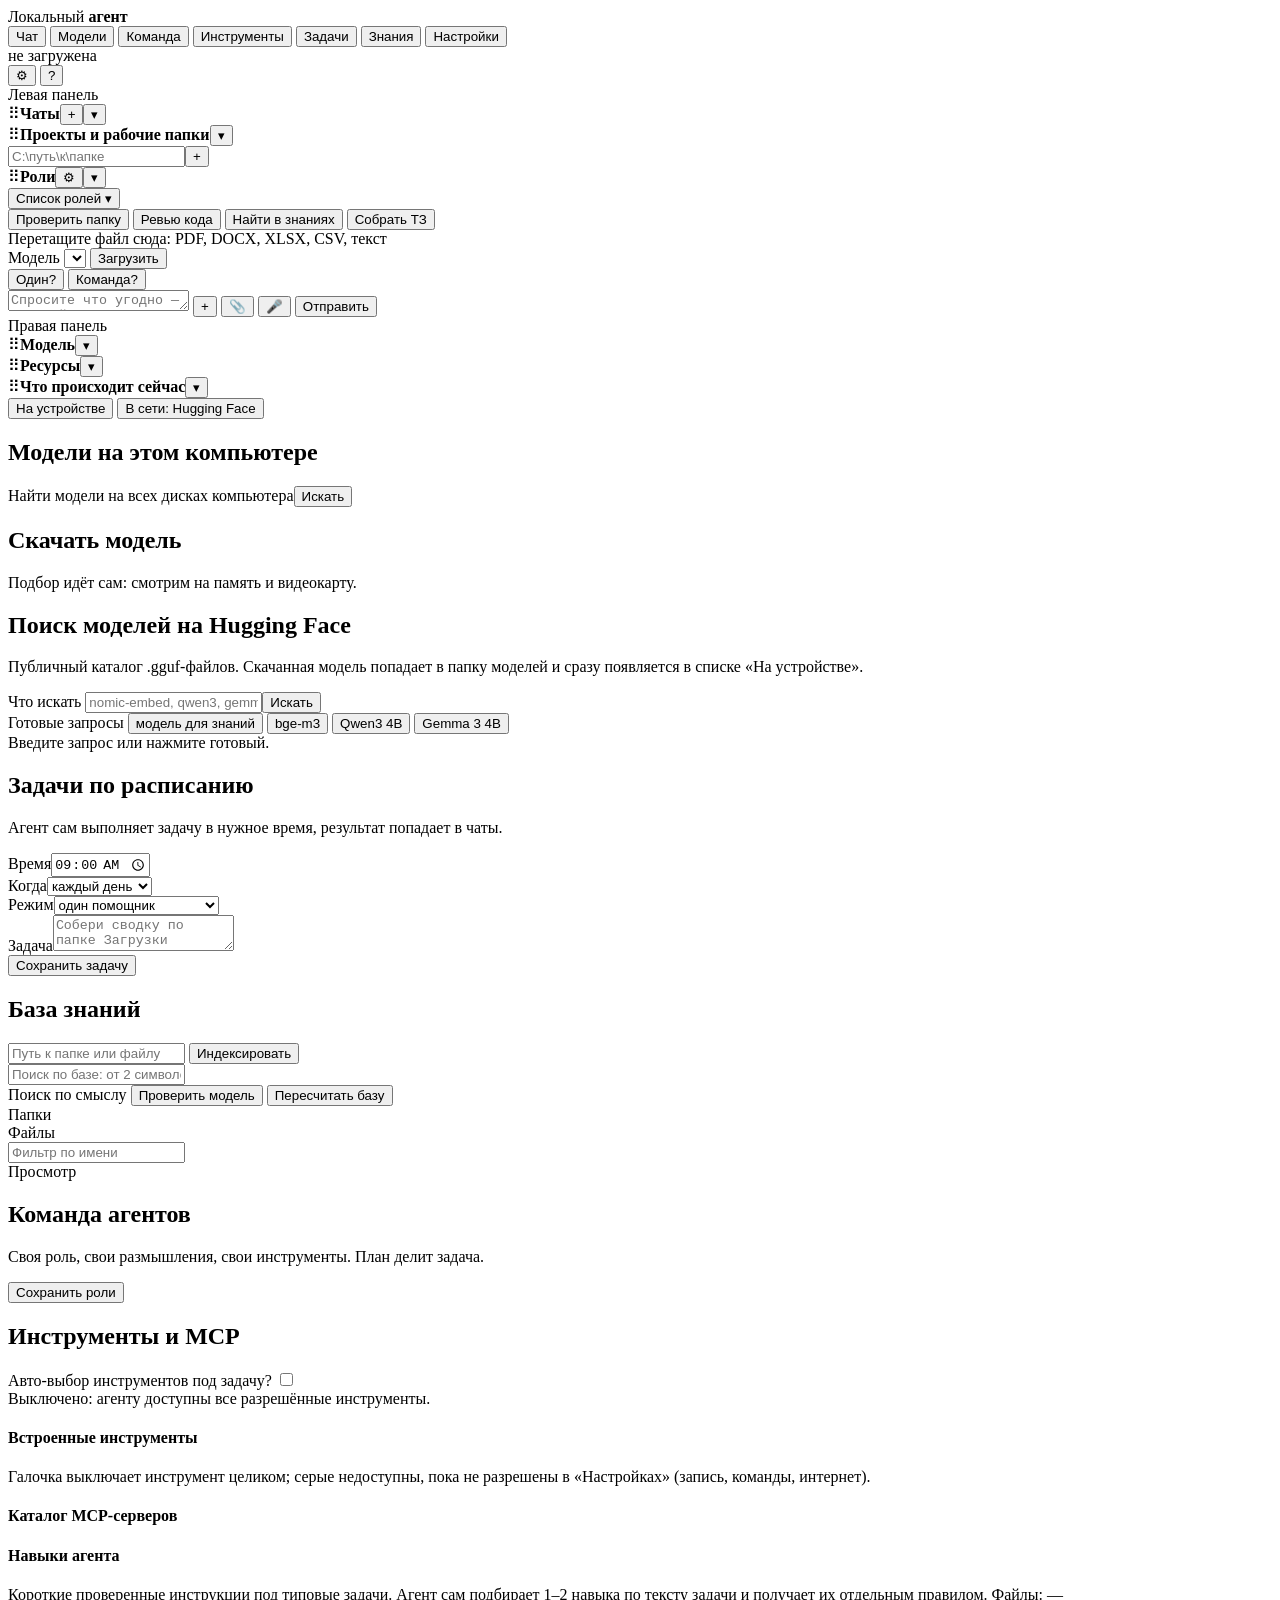
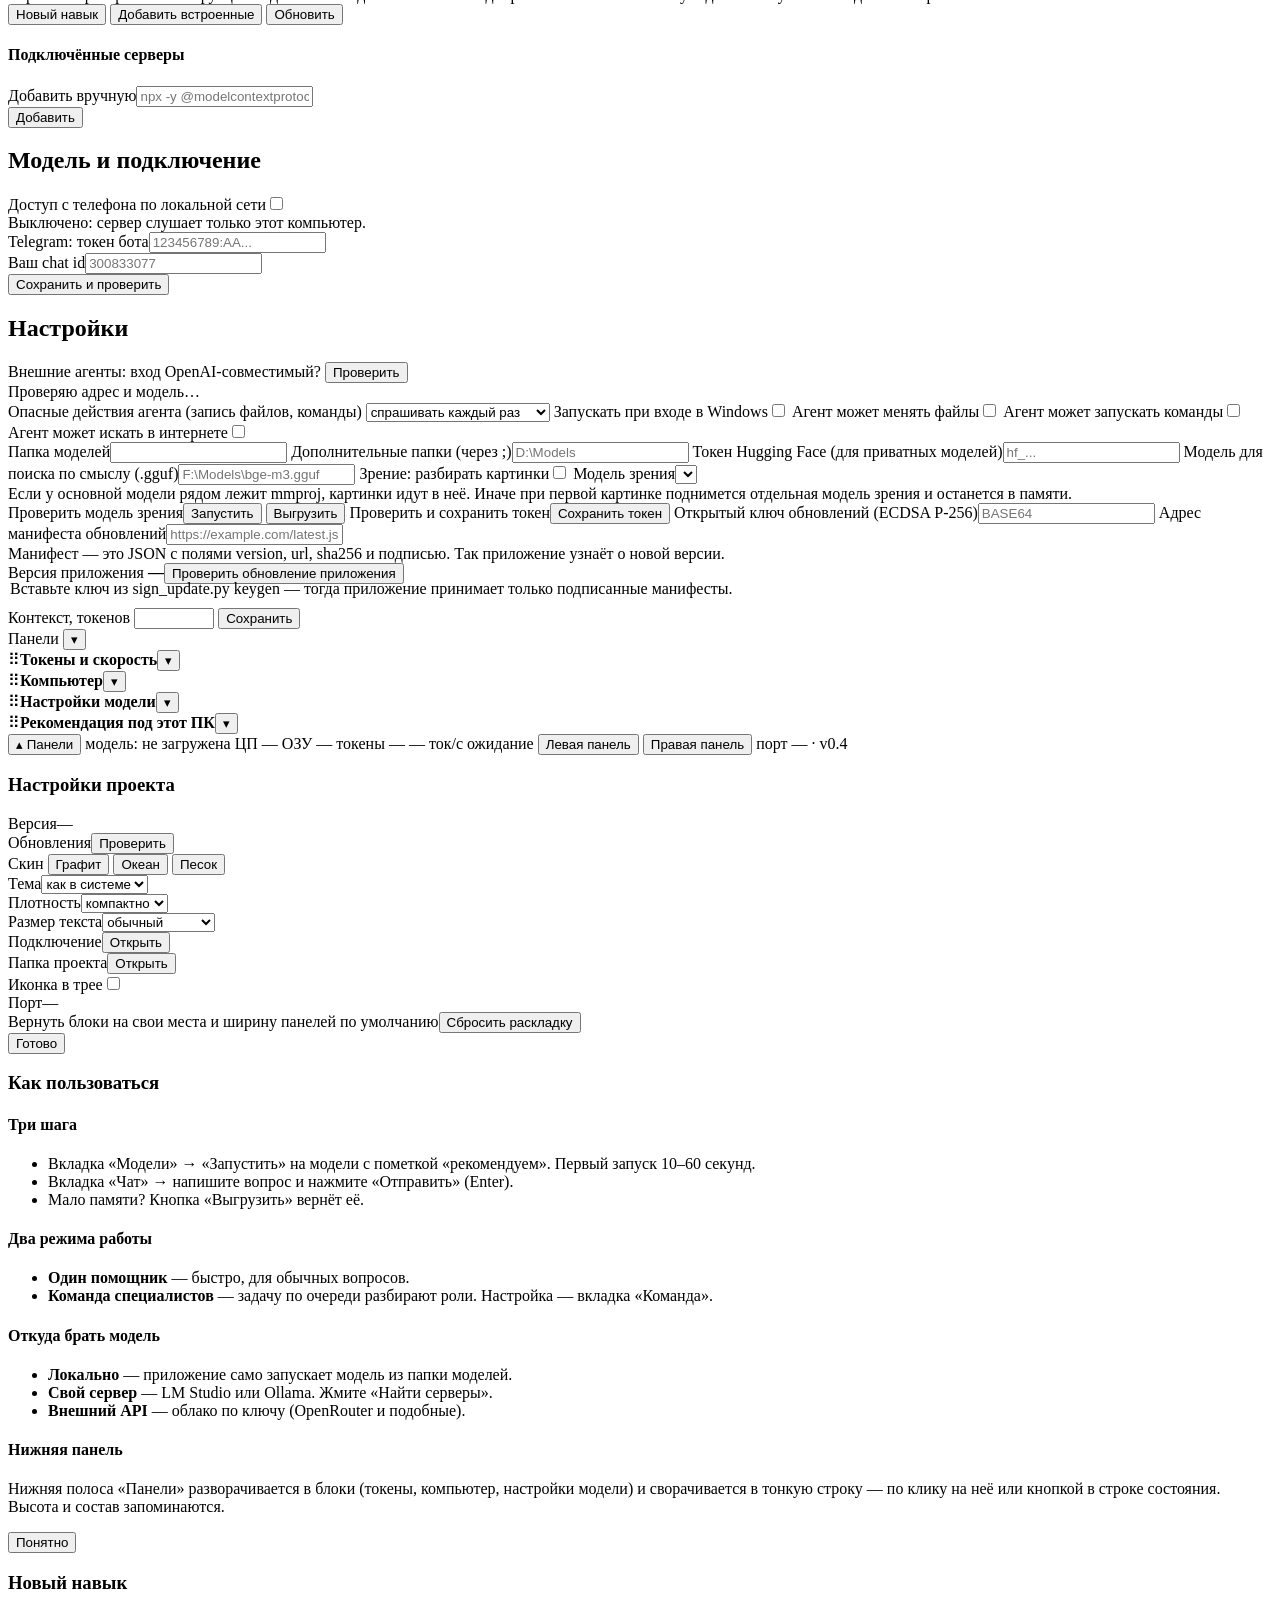
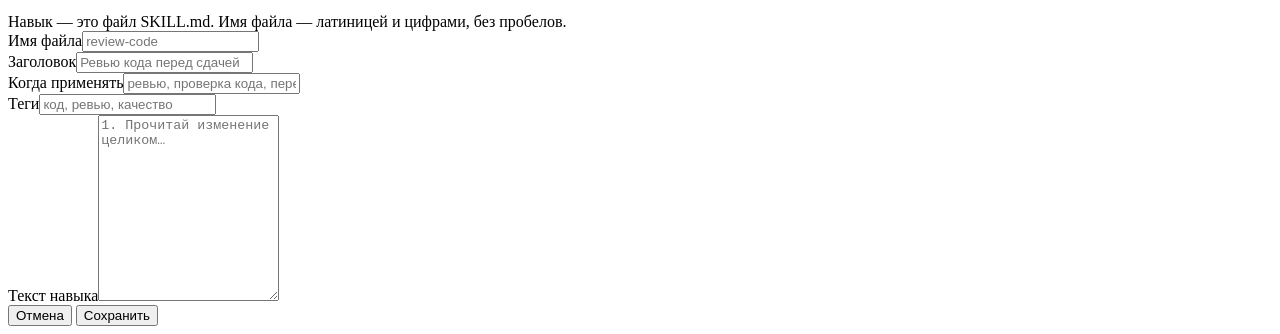
==== app/ui/index.html @ fc9b9fa7 "Субагенты, план за чатом, редактор навыков, внешние агенты, релизная упаковка - app/subagents.py: до" ====
<!DOCTYPE html>
<html lang="ru">
<head>
<meta charset="utf-8">
<meta name="viewport" content="width=device-width, initial-scale=1">
<title>Локальный агент</title>
<link rel="stylesheet" href="/ui/style.css">
 <link rel="manifest" href="/ui/manifest.webmanifest">
 <meta name="theme-color" content="#0f1115">
 <link rel="icon" href="/ui/icon.svg" type="image/svg+xml">
</head>
<body>
<header class="bar">
 <div class="brand">Локальный <b>агент</b></div>
 <nav class="tabs">
 <button class="tab active" data-tab="chat">Чат</button>
 <button class="tab" data-tab="models">Модели</button>
 <button class="tab" data-tab="agents">Команда</button>
 <button class="tab" data-tab="tools">Инструменты</button>
 <button class="tab" data-tab="tasks">Задачи</button>
 <button class="tab" data-tab="kb">Знания</button>
 <button class="tab" data-tab="settings">Настройки</button>
 </nav>
 <div class="status"><span id="dot" class="dot"></span><span id="statusText">не загружена</span></div>
 <button class="ghost" id="gearBtn" title="Настройки проекта">⚙</button>
 <button class="ghost" id="helpBtn" title="Как это работает">?</button>
</header>

<main>
 <section id="view-chat" class="view active">
  <div class="chatLayout" id="chatLayout">
   <aside class="rail railLeft" id="railLeft">
    <div class="railHead">Левая панель</div>
    <div class="railBody" id="railLeftBody" data-zone="left">
     <div class="kblock" data-block="chats">
      <div class="kblockHead" draggable="true"><span class="kGrip" title="Перетащите блок">⠿</span><b>Чаты</b><button class="ghost tiny kBtn" onclick="newChat()">+</button><button class="kCollapse" title="Свернуть блок">▾</button></div>
      <div class="kblockBody"><div id="chatsList"></div></div>
     </div>
     <div class="kblock" data-block="projects">
      <div class="kblockHead" draggable="true"><span class="kGrip" title="Перетащите блок">⠿</span><b>Проекты и рабочие папки</b><button class="kCollapse" title="Свернуть блок">▾</button></div>
      <div class="kblockBody"><div id="projectsList"></div><div class="accAdd"><input id="projPath" type="text" placeholder="C:\путь\к\папке"><button class="ghost tiny" onclick="addProject()">+</button></div></div>
     </div>
     <div class="kblock" data-block="roles">
      <div class="kblockHead" draggable="true"><span class="kGrip" title="Перетащите блок">⠿</span><b>Роли</b><button class="kIconBtn" id="rolesSettings" title="Настройки ролей — откроется вкладка «Команда»">⚙</button><button class="kCollapse" title="Свернуть блок">▾</button></div>
      <div class="kblockBody">
       <div class="sub" id="kRolesHint"></div>
       <button class="ghost tiny rolesToggle" id="rolesToggle" aria-expanded="false" title="Показать список ролей">Список ролей <span class="caret">▾</span></button>
       <div class="rolesMenu" id="rolesMenu" hidden></div>
      </div>
     </div>
    </div>
   </aside>
   <div class="colResizer railResizer" data-resize="left" title="Левая панель"></div>
   <div class="chatCenter">
 <div class="planBox" id="planBox" hidden></div>
 <div id="messages" class="messages"></div>
 <div class="templates" id="templates" title="Готовые формулировки задачи">
 <button class="chip" data-template="audit">Проверить папку</button>
 <button class="chip" data-template="review">Ревью кода</button>
 <button class="chip" data-template="kb">Найти в знаниях</button>
 <button class="chip" data-template="spec">Собрать ТЗ</button>
 </div>
 <div class="attachBar" id="attachBar"></div>
 <div class="dropHint" id="dropHint">Перетащите файл сюда: PDF, DOCX, XLSX, CSV, текст</div>
 <div class="modelRow">
  <span class="modelLabel">Модель</span>
  <select id="modelPick" class="modelPick" title="Выберите модель и загрузите её в память"></select>
  <button id="modelLoadBtn" class="ghost tiny">Загрузить</button>
  <button id="modelUnloadBtn" class="ghost tiny" style="display:none">Выгрузить</button>
  <span class="sub" id="modelHint"></span>
   <div class="modes">
   <button class="mode active" data-mode="agent" title="Один помощник — на вопрос отвечает одна модель">Один<span class="help" data-tip="Обычный режим: на ваш вопрос отвечает одна модель. Быстро и просто — для повседневных задач.">?</span></button>
   <button class="mode" data-mode="team" title="Команда специалистов — задачу разбирают несколько ролей по очереди">Команда<span class="help" data-tip="Сложную задачу по очереди разбирают несколько ролей: аналитик, разработчик, ревьюер и другие. Дольше, но глубже.">?</span></button>
   </div>
 </div>
 <div id="composer" class="composer">
 <textarea id="input" rows="1" placeholder="Спросите что угодно — про файлы, документы, код…"></textarea>
 <button id="newChatBtn" class="ghost" title="Новый чат">+</button>
 <button id="stopBtn" class="ghost" title="Остановить ответ" style="display:none">■</button>
 <button id="attachBtn" class="ghost" title="Перетащите файл сюда: PDF, DOCX, XLSX, CSV, текст">📎</button>
 <input type="file" id="filePick" style="display:none" accept=".pdf,.docx,.xlsx,.csv,.tsv,.txt,.md,.json,.log,.py,.js,.html,.xml,.yml,.yaml">
 <button id="micBtn" class="ghost" title="Голос: Ctrl+Alt+Space">🎤</button>
 <button id="send" class="primary" title="Отправить">Отправить</button>
 </div>
   </div>
   <div class="colResizer railResizer" data-resize="right" title="Правая панель"></div>
   <aside class="rail railRight" id="railRight">
    <div class="railHead">Правая панель</div>
    <div class="railBody" id="railRightBody" data-zone="right">
     <div class="kblock" data-block="model">
      <div class="kblockHead" draggable="true"><span class="kGrip" title="Перетащите блок">⠿</span><b>Модель</b><button class="kCollapse" title="Свернуть блок">▾</button></div>
      <div class="kblockBody"><div id="monModel"></div></div>
     </div>
     <div class="kblock" data-block="resources">
      <div class="kblockHead" draggable="true"><span class="kGrip" title="Перетащите блок">⠿</span><b>Ресурсы</b><button class="kCollapse" title="Свернуть блок">▾</button></div>
      <div class="kblockBody"><div id="monRes"></div></div>
     </div>
     <div class="kblock" data-block="now">
      <div class="kblockHead" draggable="true"><span class="kGrip" title="Перетащите блок">⠿</span><b>Что происходит сейчас</b><button class="kCollapse" title="Свернуть блок">▾</button></div>
      <div class="kblockBody"><div id="monNow"></div></div>
     </div>
    </div>
   </aside>
  </div>
 </section>

 <section id="view-models" class="view">
 <div class="subtabs">
  <button class="subtab active" data-models="local">На устройстве</button>
  <button class="subtab" data-models="online">В сети: Hugging Face</button>
 </div>

 <div id="modelsLocal" class="subview active">
  <h2>Модели на этом компьютере</h2>
  <p class="sub" id="modelsSub"></p>
  <div class="panel">
   <div class="row"><span>Найти модели на всех дисках компьютера</span><button class="ghost" id="discoverBtn">Искать</button></div>
   <div class="progress" id="discProgress" style="display:none"><i></i></div>
   <div class="sub" id="discText"></div>
  </div>
  <div id="localModels" class="cards"></div>
  <h2>Скачать модель</h2>
  <p class="sub">Подбор идёт сам: смотрим на память и видеокарту.</p>
  <div id="catalog" class="cards"></div>
 </div>

 <div id="modelsOnline" class="subview">
  <h2>Поиск моделей на Hugging Face</h2>
  <p class="sub">Публичный каталог .gguf-файлов. Скачанная модель попадает в папку моделей и сразу появляется в списке «На устройстве».</p>
  <div class="panel">
   <div class="row"><span>Что искать</span>
    <span class="hfRow"><input type="text" id="hfQuery" class="wide" placeholder="nomic-embed, qwen3, gemma-3"><button class="ghost" id="hfSearchBtn">Искать</button></span></div>
   <div class="row"><span>Готовые запросы</span><span class="chips">
    <button class="ghost tiny" data-hfq="nomic-embed-text">модель для знаний</button>
    <button class="ghost tiny" data-hfq="bge-m3 GGUF">bge-m3</button>
    <button class="ghost tiny" data-hfq="Qwen3-4B-Instruct-2507 GGUF">Qwen3 4B</button>
    <button class="ghost tiny" data-hfq="gemma-3-4b-it GGUF">Gemma 3 4B</button>
   </span></div>
   <div class="sub" id="hfHint">Введите запрос или нажмите готовый.</div>
  </div>
  <div id="hfResults" class="cards"></div>
  <div id="hfFilesPanel" class="panel" style="display:none">
   <div class="row"><span id="hfFilesTitle">Файлы модели</span><button class="ghost tiny" id="hfFilesClose">Закрыть</button></div>
   <div id="hfFiles"></div>
  </div>
  <div id="hfProgWrap" style="display:none">
   <div class="progress" id="hfProg"><i></i></div>
   <div class="sub" id="hfProgText"></div>
  </div>
 </div>
 </section>

 <section id="view-tasks" class="view">
 <h2>Задачи по расписанию</h2>
 <p class="sub">Агент сам выполняет задачу в нужное время, результат попадает в чаты.</p>
 <div class="panel">
  <div class="row"><span>Время</span><input type="time" id="taskTime" value="09:00"></div>
  <div class="row"><span>Когда</span><select id="taskDays">
   <option value="daily">каждый день</option>
   <option value="weekdays">по будням</option>
   <option value="weekends">по выходным</option>
  </select></div>
  <div class="row"><span>Режим</span><select id="taskMode">
   <option value="agent">один помощник</option>
   <option value="team">команда специалистов</option>
  </select></div>
  <div class="row"><span>Задача</span><textarea id="taskPrompt" rows="2" class="wide" placeholder="Собери сводку по папке Загрузки"></textarea></div>
  <div class="row"><span></span><button class="primary" id="taskSave">Сохранить задачу</button></div>
 </div>
 <div class="panel" id="taskList"></div>
 </section>
 <section id="view-kb" class="view">
 <h2>База знаний</h2>
 <div class="kbAddRow">
  <input type="text" id="kbPath" class="wide" placeholder="Путь к папке или файлу">
  <button class="primary" id="kbAdd">Индексировать</button>
  <span class="sub" id="kbStatus"></span>
 </div>
 <div class="kbBar">
  <input type="text" id="kbQuery" class="wide" placeholder="Поиск по базе: от 2 символов, Enter">
  <span class="sub" id="kbStat"></span>
 </div>
 <div class="panel">
  <div class="row"><span id="embState">Поиск по смыслу</span><span class="row2">
   <button class="ghost tiny" id="embCheck">Проверить модель</button>
   <button class="ghost tiny" id="kbReindex">Пересчитать базу</button></span></div>
  <div class="sub" id="embHint"></div>
 </div>
 <div class="kbGrid">
  <div class="kbCol">
   <div class="kbColHead">Папки</div>
   <div class="kbScroll" id="kbFolders"></div>
  </div>
  <div class="kbCol">
   <div class="kbColHead"><span id="kbListTitle">Файлы</span></div>
   <div class="kbFilterRow"><input type="text" id="kbFilter" placeholder="Фильтр по имени"></div>
   <div class="kbScroll" id="kbList"></div>
  </div>
  <div class="kbCol">
   <div class="kbColHead">Просмотр</div>
   <div class="kbScroll" id="kbPreview"></div>
  </div>
 </div>
 </section>

 <section id="view-agents" class="view">
 <h2>Команда агентов</h2>
    <p class="sub">Своя роль, свои размышления, свои инструменты. План делит задача.</p>
 <div class="panel" id="rolesPanel"></div>
 <div class="row"><span></span><button class="primary" id="saveRoles">Сохранить роли</button></div>
 </section>

 <section id="view-tools" class="view">
 <h2>Инструменты и MCP</h2>
 <div class="panel">
  <div class="row"><span>Авто-выбор инструментов под задачу<span class="help" data-tip="Перед каждым вопросом агент подбирает только нужные инструменты: по словам задачи и по смыслу описаний. В чате появится строка с выбранным набором.">?</span></span>
   <input type="checkbox" id="toolsAuto"></div>
  <div class="sub" id="toolsAutoHint">Выключено: агенту доступны все разрешённые инструменты.</div>
 </div>
 <div class="toolsCols">
 <div class="panel">
  <h4>Встроенные инструменты</h4>
  <div class="sub">Галочка выключает инструмент целиком; серые недоступны, пока не разрешены в «Настройках» (запись, команды, интернет).</div>
  <div id="toolsBuiltin"></div>
 </div>
 <div class="panel">
  <h4>Каталог MCP-серверов</h4>
  <div class="sub" id="mcpEnv"></div>
  <div id="mcpCatalog"></div>
 </div>
 </div>
 <div class="panel">
  <h4>Навыки агента</h4>
  <div class="sub">Короткие проверенные инструкции под типовые задачи. Агент сам подбирает 1–2 навыка по тексту задачи и получает их отдельным правилом. Файлы: <span id="skillsDir">—</span></div>
  <div id="skillsList"></div>
  <div class="row"><span></span><span><button class="primary tiny" id="skillsNew">Новый навык</button> <button class="ghost" id="skillsSeed">Добавить встроенные</button> <button class="ghost" id="skillsRefresh">Обновить</button></span></div>
 </div>
 <div class="panel">
  <h4>Подключённые серверы</h4>
  <div id="mcpServers"></div>
  <div class="row"><span>Добавить вручную</span><input type="text" id="mcpCmd" class="wide" placeholder="npx -y @modelcontextprotocol/server-memory"></div>
  <div class="row"><span></span><span><button class="ghost" id="mcpAddManual">Добавить</button></span></div>
 </div>
 </section>

 <section id="view-settings" class="view">
 <h2>Модель и подключение</h2>
 <div class="panel" id="providerPanel"></div>
 <div class="panel">
  <div class="row"><span>Доступ с телефона по локальной сети</span><input type="checkbox" id="lanAccess"></div>
  <div class="sub" id="lanHint">Выключено: сервер слушает только этот компьютер.</div>
  <div class="sub" id="lanLinks"></div>
 </div>
 <div class="panel">
  <div class="row"><span>Telegram: токен бота</span><input type="password" id="tgToken" class="wide" placeholder="123456789:AA..."></div>
  <div class="row"><span>Ваш chat id</span><input type="text" id="tgChat" placeholder="300833077"></div>
  <div class="row"><span class="sub" id="tgState"></span><button class="ghost" id="tgSave">Сохранить и проверить</button></div>
 </div>
 <h2>Настройки</h2>
 <div class="panel" id="voicePanel"></div>
 <div class="panel" id="enginePanel"></div>
 <div class="panel" id="agentsInfoPanel">
  <div class="row"><span>Внешние агенты: вход OpenAI-совместимый<span class="help" data-tip="Локальная модель отдаёт тот же API, что OpenAI. Любой редактор кода или агент может подключиться к этому адресу и работать на вашей машине, без облака.">?</span></span><span><span class="sub" id="agentsInfoState"></span> <button class="ghost tiny" id="agentsInfoCheck">Проверить</button></span></div>
  <div id="agentsInfoBody"><div class="sub">Проверяю адрес и модель…</div></div>
 </div>
 <div class="panel">
 <label class="row"><span>Опасные действия агента (запись файлов, команды)</span>
 <select id="approvalMode">
 <option value="ask">спрашивать каждый раз</option>
 <option value="auto">разрешать автоматически</option>
 </select>
 </label>
      <label class="row"><span>Запускать при входе в Windows</span><input type="checkbox" id="autostart"></label>
 <label class="row"><span>Агент может менять файлы</span><input type="checkbox" id="allowWrite"></label>
 <label class="row"><span>Агент может запускать команды</span><input type="checkbox" id="allowShell"></label>
 <label class="row"><span>Агент может искать в интернете</span><input type="checkbox" id="allowWeb"></label>
 </div>
 <div class="panel">
 <label class="row"><span>Папка моделей</span><input type="text" id="modelsDir" class="wide"></label>
 <label class="row"><span>Дополнительные папки (через ;)</span><input type="text" id="extraDirs" class="wide" placeholder="D:\Models"></label>
 <label class="row"><span>Токен Hugging Face (для приватных моделей)</span><input type="text" id="hfToken" class="wide" placeholder="hf_..."></label>
 <label class="row"><span>Модель для поиска по смыслу (.gguf)</span><input type="text" id="embedModel" class="wide" placeholder="F:\Models\bge-m3.gguf"></label>
 <label class="row"><span>Зрение: разбирать картинки</span><input type="checkbox" id="visionEnabled"></label>
 <label class="row"><span>Модель зрения</span><select id="visionModel" class="wide"></select></label>
 <div class="sub" id="visionState"></div>
 <div class="sub">Если у основной модели рядом лежит mmproj, картинки идут в неё. Иначе при первой картинке поднимется отдельная модель зрения и останется в памяти.</div>
 <label class="row"><span>Проверить модель зрения</span><span><button class="ghost" id="visionCheck">Запустить</button> <button class="ghost" id="visionStop">Выгрузить</button></span></label>
 <label class="row"><span>Проверить и сохранить токен</span><button class="ghost" id="hfTokenSave">Сохранить токен</button></label>
 <label class="row"><span>Открытый ключ обновлений (ECDSA P-256)</span><input type="text" id="updatePubkey" class="wide" placeholder="BASE64"></label>
 <label class="row"><span>Адрес манифеста обновлений</span><input type="text" id="updateUrl" class="wide" placeholder="https://example.com/latest.json"></label>
 <div class="sub">Манифест — это JSON с полями version, url, sha256 и подписью. Так приложение узнаёт о новой версии.</div>
 <div class="row"><span>Версия приложения <b id="appVersion">—</b></span><span><button class="ghost" id="updateCheck">Проверить обновление приложения</button> <button class="primary tiny" id="updateApply" style="display:none">Обновить</button></span></div>
 <div class="sub" id="updateState"></div>
 <div class="sub" style="margin:-4px 0 10px 2px">Вставьте ключ из sign_update.py keygen — тогда приложение принимает только подписанные манифесты.</div>
 <label class="row"><span>Контекст, токенов</span>
 <input type="number" id="context" min="512" max="262144" step="512" class="wide" list="ctxPresets">
 <datalist id="ctxPresets">
 <option value="4096"></option>
 <option value="8192"></option>
 <option value="16384"></option>
 <option value="32768"></option>
 <option value="65536"></option>
 <option value="131072"></option>
 </datalist>
 </label>
 <button id="saveSettings" class="primary">Сохранить</button>
 </div>
 </section>
</main>

<div class="drawer open" id="drawer">
 <div class="drawerResize" id="drawerResize" title="Потяните, чтобы изменить высоту"></div>
 <div class="drawerHead" id="drawerHead" title="Свернуть или развернуть панели">
  <span class="drawerName">Панели</span>
  <span class="sub" id="drawerSummary"></span>
  <button class="drawerToggle" id="drawerToggle" title="Свернуть или развернуть панели">▾</button>
 </div>
 <div class="drawerGrid" id="drawerGrid">
  <div class="drawerCol" data-zone="drawer1">
     <div class="kblock" data-block="tokens">
      <div class="kblockHead" draggable="true"><span class="kGrip" title="Перетащите блок">⠿</span><b>Токены и скорость</b><button class="kCollapse" title="Свернуть блок">▾</button></div>
      <div class="kblockBody"><div id="monTokens"></div></div>
     </div>
  </div>
  <div class="colResizer"></div>
  <div class="drawerCol" data-zone="drawer2">
     <div class="kblock" data-block="computer">
      <div class="kblockHead" draggable="true"><span class="kGrip" title="Перетащите блок">⠿</span><b>Компьютер</b><button class="kCollapse" title="Свернуть блок">▾</button></div>
      <div class="kblockBody"><div id="hwCard"></div></div>
     </div>
  </div>
  <div class="colResizer"></div>
  <div class="drawerCol" data-zone="drawer3">
     <div class="kblock" data-block="tuning">
      <div class="kblockHead" draggable="true"><span class="kGrip" title="Перетащите блок">⠿</span><b>Настройки модели</b><button class="kCollapse" title="Свернуть блок">▾</button></div>
      <div class="kblockBody"><div id="modelTuning"></div></div>
     </div>
     <div class="kblock" data-block="advice">
      <div class="kblockHead" draggable="true"><span class="kGrip" title="Перетащите блок">⠿</span><b>Рекомендация под этот ПК</b><button class="kCollapse" title="Свернуть блок">▾</button></div>
      <div class="kblockBody"><div id="modelAdvice"></div></div>
     </div>
  </div>
 </div>
</div>

<footer class="statusbar">
 <button class="sbBtn" onclick="toggleDrawer()"><span id="sbChevron">▴</span> Панели</button>
 <span class="sbItem" id="sbModel">модель: не загружена</span>
 <span class="sbItem" id="sbCpu">ЦП —</span>
 <span class="sbItem" id="sbRam">ОЗУ —</span>
 <span class="sbItem" id="sbTok">токены —</span>
 <span class="sbItem" id="sbSpeed">— ток/с</span>
 <span class="sbItem" id="sbNow">ожидание</span>
 <button class="sbBtn sbRailBtn" id="sbLeftRail" onclick="toggleRail('left')">Левая панель</button>
 <button class="sbBtn sbRailBtn" id="sbRightRail" onclick="toggleRail('right')">Правая панель</button>
 <span class="sbNow" id="sbVision"></span>
 <span class="sbRight"><span id="sbPort">порт —</span> · <span id="sbVersion">v0.4</span></span>
</footer>

<div class="modalBack" id="gearModal">
 <div class="modal">
  <h3>Настройки проекта</h3>
  <div class="panel">
   <div class="row"><span>Версия</span><span class="sub" id="gearVersion">—</span></div>
   <div class="row"><span>Обновления</span><span><button class="ghost" id="gearCheck">Проверить</button></span></div>
   <div class="sub" id="gearUpdateText"></div>
  </div>
  <div class="panel">
   <div class="row"><span>Скин</span><span class="skinRow" id="skinRow">
  <button class="skinCard" data-skin="graphite" title="Нейтральный графит: спокойный, для работы днём и вечером" style="--swatch-a:#5b8cff;--swatch-b:#171a21"><i></i>Графит</button>
  <button class="skinCard" data-skin="ocean" title="Холодный синий: меньше устают глаза вечером" style="--swatch-a:#35b6d6;--swatch-b:#10202a"><i></i>Океан</button>
  <button class="skinCard" data-skin="sand" title="Тёплый песок: мягкий фон, удобно читать" style="--swatch-a:#e0a24a;--swatch-b:#211a15"><i></i>Песок</button>
 </span></div>
 <div class="row"><span>Тема</span><select id="gearTheme"><option value="auto">как в системе</option><option value="dark">тёмная</option><option value="light">светлая</option></select></div>
 <div class="row"><span>Плотность</span><select id="gearDensity"><option value="compact">компактно</option><option value="normal">обычно</option><option value="roomy">просторно</option></select></div>
   <div class="row"><span>Размер текста</span><select id="gearFont"><option value="15">обычный</option><option value="17">крупный</option><option value="19">очень крупный</option></select></div>
  </div>
  <div class="panel">
   <div class="row"><span>Подключение</span><button class="ghost" id="gearProviders">Открыть</button></div>
   <div class="row"><span>Папка проекта</span><button class="ghost" id="gearData">Открыть</button></div>
   <div class="row"><span>Иконка в трее</span><input type="checkbox" id="gearTray"></div>
   <div class="row"><span>Порт</span><span class="sub" id="gearPort">—</span></div>
  </div>
  <div class="row"><span>Вернуть блоки на свои места и ширину панелей по умолчанию</span><button class="ghost" id="layoutReset">Сбросить раскладку</button></div>
 <div class="row"><span></span><button class="primary" id="gearClose">Готово</button></div>
 </div>
</div>
<div class="modalBack" id="helpModal">
 <div class="modal">
 <h3>Как пользоваться</h3>
 <h4>Три шага</h4>
 <ul>
 <li>Вкладка «Модели» → «Запустить» на модели с пометкой «рекомендуем». Первый запуск 10–60 секунд.</li>
 <li>Вкладка «Чат» → напишите вопрос и нажмите «Отправить» (Enter).</li>
      <li>Мало памяти? Кнопка «Выгрузить» вернёт её.</li>
 </ul>
 <h4>Два режима работы</h4>
 <ul>
 <li><b>Один помощник</b> — быстро, для обычных вопросов.</li>
 <li><b>Команда специалистов</b> — задачу по очереди разбирают роли. Настройка — вкладка «Команда».</li>
 </ul>
 <h4>Откуда брать модель</h4>
 <ul>
 <li><b>Локально</b> — приложение само запускает модель из папки моделей.</li>
      <li><b>Свой сервер</b> — LM Studio или Ollama. Жмите «Найти серверы».</li>
 <li><b>Внешний API</b> — облако по ключу (OpenRouter и подобные).</li>
 </ul>
 <h4>Нижняя панель</h4>
    <p>Нижняя полоса «Панели» разворачивается в блоки (токены, компьютер, настройки модели) и сворачивается в тонкую строку — по клику на неё или кнопкой в строке состояния. Высота и состав запоминаются.</p>
 <div class="row"><span></span><button class="primary" id="helpClose">Понятно</button></div>
 </div>
</div>
<div class="modalBack" id="approveModal">
 <div class="modal" id="approveBody"></div>
</div>
<div class="modalBack" id="skillModal">
 <div class="modal modalWide">
  <h3 id="skillModalTitle">Новый навык</h3>
  <div class="sub">Навык — это файл SKILL.md. Имя файла — латиницей и цифрами, без пробелов.</div>
  <div class="skillField"><span>Имя файла</span><input type="text" id="skillName" placeholder="review-code" autocomplete="off" spellcheck="false"></div>
  <div class="skillField"><span>Заголовок</span><input type="text" id="skillTitle" placeholder="Ревью кода перед сдачей"></div>
  <div class="skillField"><span>Когда применять</span><input type="text" id="skillWhen" placeholder="ревью, проверка кода, перед коммитом"></div>
  <div class="skillField"><span>Теги</span><input type="text" id="skillTags" placeholder="код, ревью, качество"></div>
  <div class="skillField"><span>Текст навыка</span><textarea id="skillBody" rows="12" placeholder="1. Прочитай изменение целиком…"></textarea></div>
  <div class="row"><span class="sub" id="skillHint"></span><span><button class="ghost" id="skillCancel">Отмена</button> <button class="primary" id="skillSave">Сохранить</button></span></div>
 </div>
</div>
<div id="toast" class="toast"></div>
<script src="/ui/panels.js"></script>
<script src="/ui/app.js"></script>
<div class="tipLayer" id="tipLayer" hidden></div>
</body>
</html>
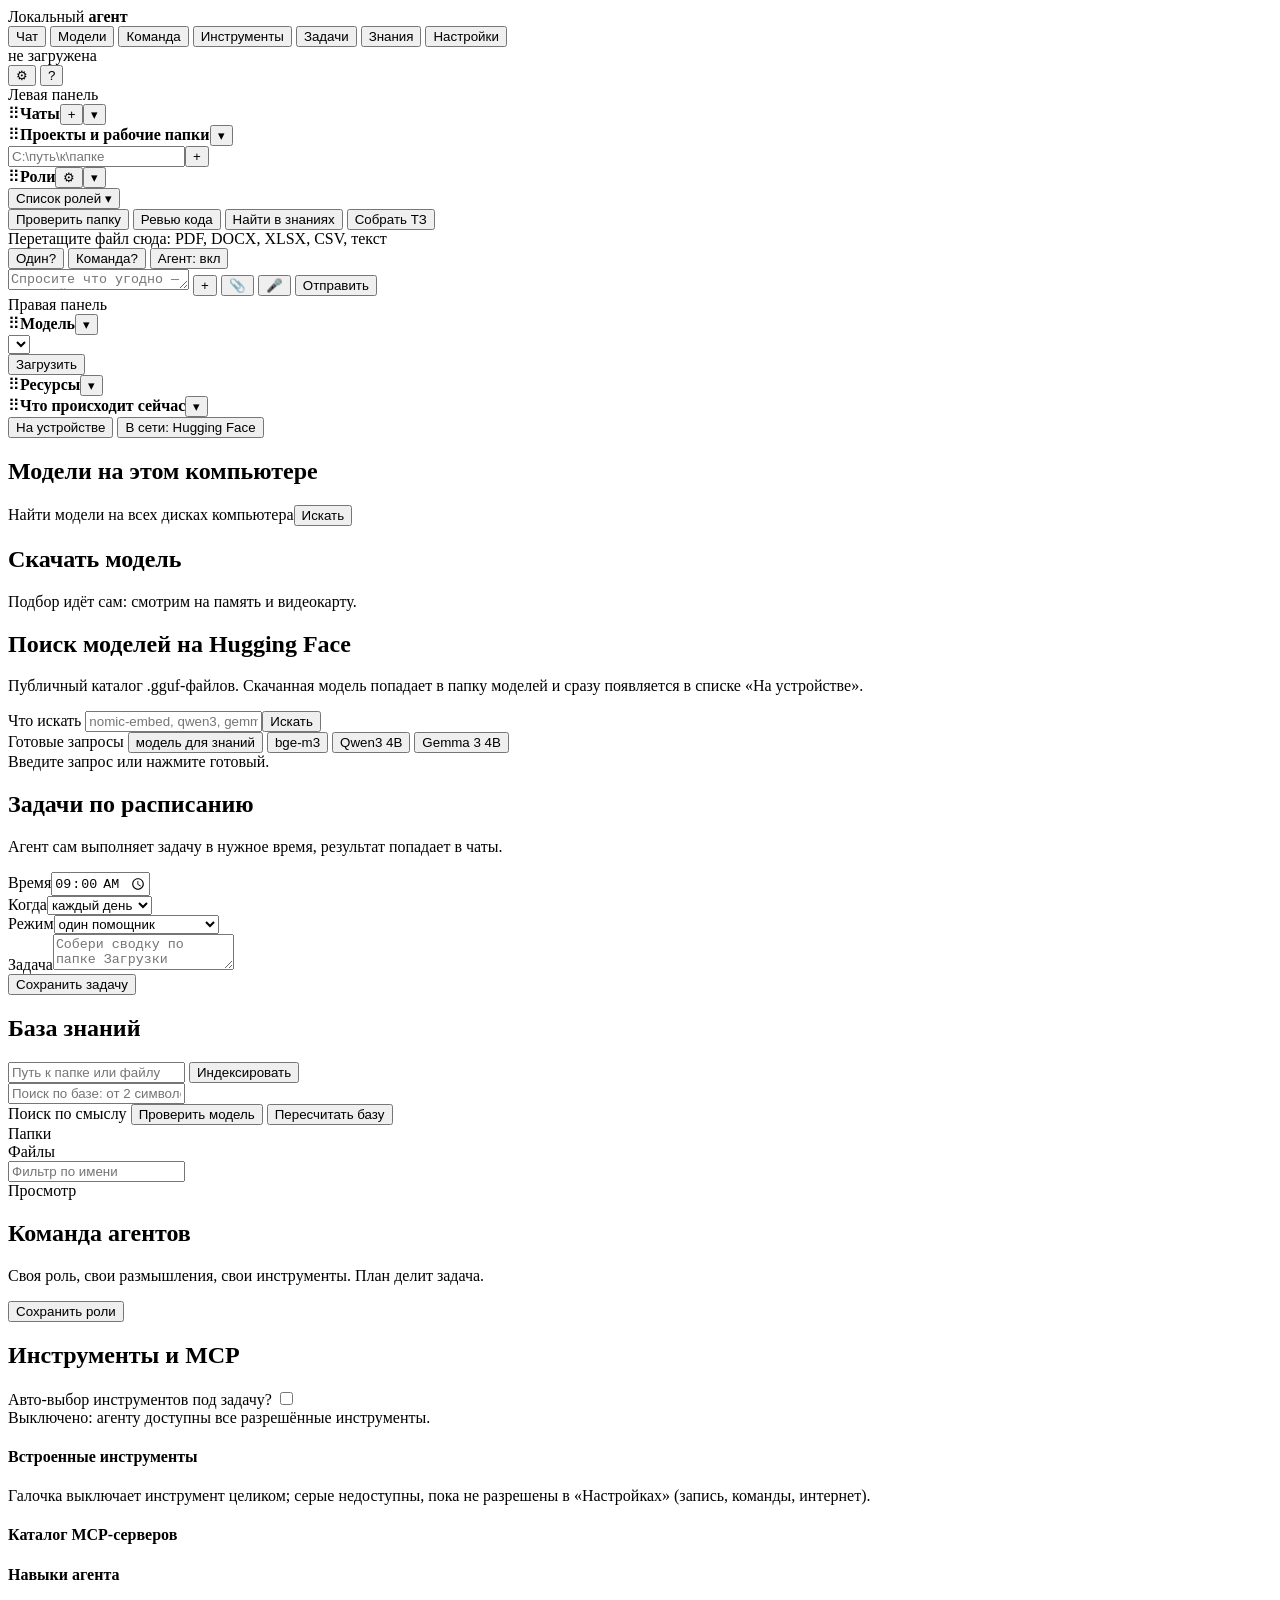
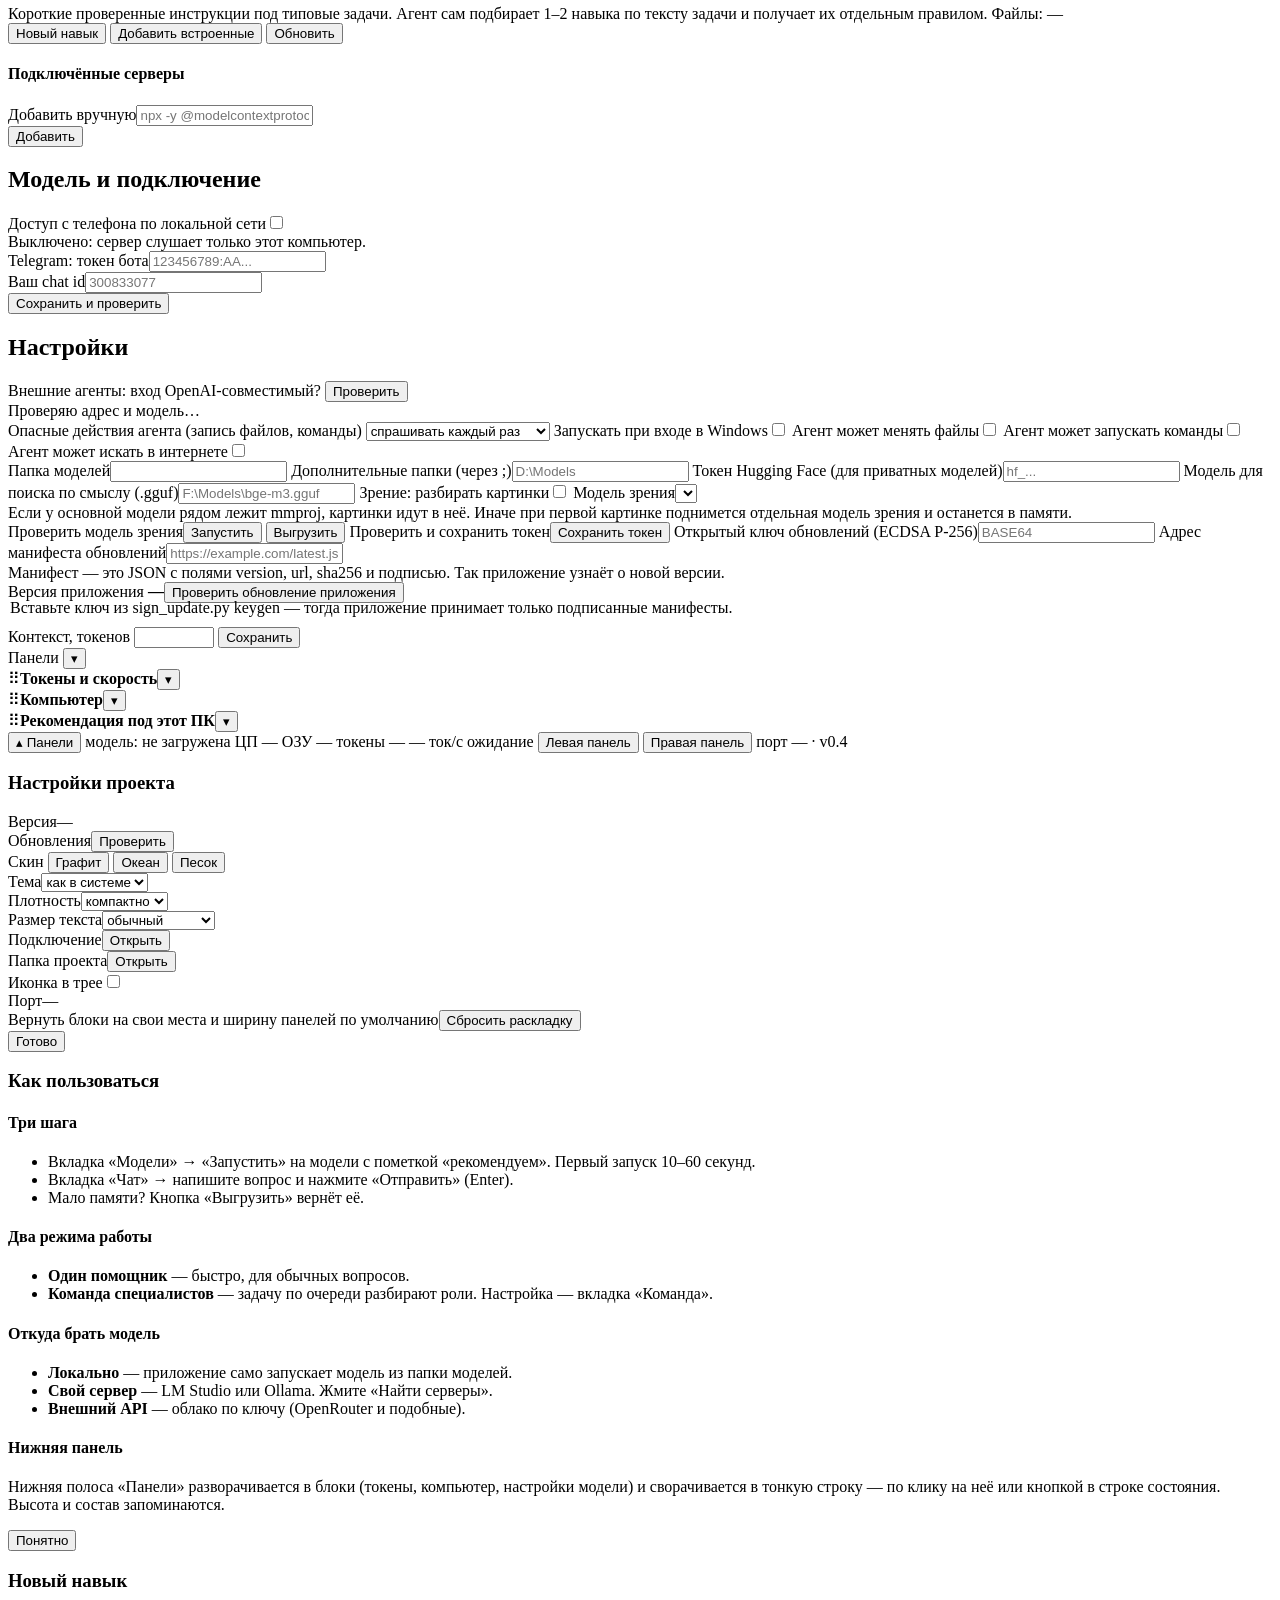
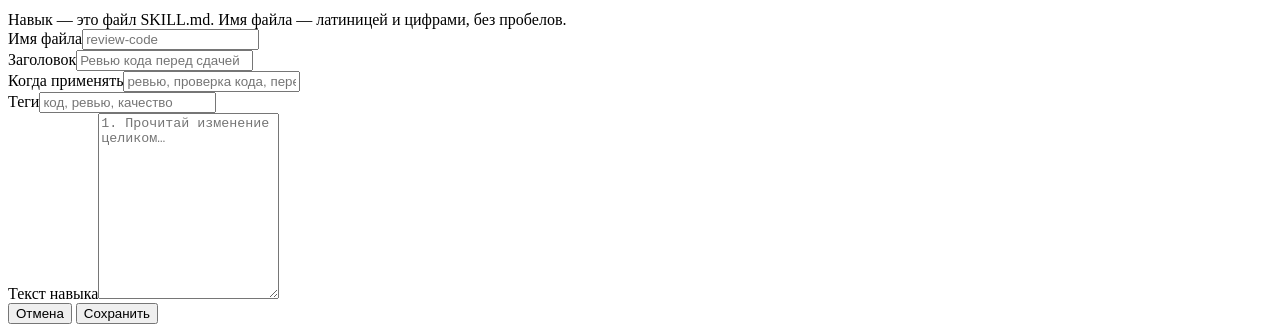
==== commit c67d49b7: "Режим агента, всё про модель в правой панели, исправлен пустой ответ обычного чата" ====
--- a/app/ui/index.html
+++ b/app/ui/index.html
@@ -62,16 +62,10 @@
  </div>
  <div class="attachBar" id="attachBar"></div>
  <div class="dropHint" id="dropHint">Перетащите файл сюда: PDF, DOCX, XLSX, CSV, текст</div>
- <div class="modelRow">
-  <span class="modelLabel">Модель</span>
-  <select id="modelPick" class="modelPick" title="Выберите модель и загрузите её в память"></select>
-  <button id="modelLoadBtn" class="ghost tiny">Загрузить</button>
-  <button id="modelUnloadBtn" class="ghost tiny" style="display:none">Выгрузить</button>
-  <span class="sub" id="modelHint"></span>
-   <div class="modes">
-   <button class="mode active" data-mode="agent" title="Один помощник — на вопрос отвечает одна модель">Один<span class="help" data-tip="Обычный режим: на ваш вопрос отвечает одна модель. Быстро и просто — для повседневных задач.">?</span></button>
-   <button class="mode" data-mode="team" title="Команда специалистов — задачу разбирают несколько ролей по очереди">Команда<span class="help" data-tip="Сложную задачу по очереди разбирают несколько ролей: аналитик, разработчик, ревьюер и другие. Дольше, но глубже.">?</span></button>
-   </div>
+ <div class="modes">
+  <button class="mode active" data-mode="agent" title="Один помощник — на вопрос отвечает одна модель">Один<span class="help" data-tip="Обычный режим: на ваш вопрос отвечает одна модель. Быстро и просто — для повседневных задач.">?</span></button>
+  <button class="mode" data-mode="team" title="Команда специалистов — задачу разбирают несколько ролей по очереди">Команда<span class="help" data-tip="Сложную задачу по очереди разбирают несколько ролей: аналитик, разработчик, ревьюер и другие. Дольше, но глубже.">?</span></button>
+  <button class="chip agentMode" id="agentModeBtn" title="Режим агента: модель может читать файлы, искать по проекту, запускать проверки и вести план">Агент: вкл</button>
  </div>
  <div id="composer" class="composer">
  <textarea id="input" rows="1" placeholder="Спросите что угодно — про файлы, документы, код…"></textarea>
@@ -89,7 +83,21 @@
     <div class="railBody" id="railRightBody" data-zone="right">
      <div class="kblock" data-block="model">
       <div class="kblockHead" draggable="true"><span class="kGrip" title="Перетащите блок">⠿</span><b>Модель</b><button class="kCollapse" title="Свернуть блок">▾</button></div>
-      <div class="kblockBody"><div id="monModel"></div></div>
+      <div class="kblockBody">
+       <select id="modelPick" class="modelPick" title="Выберите модель и загрузите её в память"></select>
+       <div class="modelBtns">
+        <button id="modelLoadBtn" class="primary tiny">Загрузить</button>
+        <button id="modelUnloadBtn" class="ghost tiny" style="display:none">Выгрузить</button>
+        <span class="sub" id="modelHint"></span>
+       </div>
+       <div id="monModel"></div>
+       <div class="modelAddr" id="modelAddr" hidden>
+        <span class="sub">Адрес для других приложений</span>
+        <code id="modelAddrText"></code>
+        <button class="ghost tiny" id="modelAddrCopy" title="Скопировать адрес OpenAI-совместимого API">Копировать</button>
+       </div>
+       <div id="modelTuning"></div>
+      </div>
      </div>
      <div class="kblock" data-block="resources">
       <div class="kblockHead" draggable="true"><span class="kGrip" title="Перетащите блок">⠿</span><b>Ресурсы</b><button class="kCollapse" title="Свернуть блок">▾</button></div>
@@ -331,10 +339,6 @@
   </div>
   <div class="colResizer"></div>
   <div class="drawerCol" data-zone="drawer3">
-     <div class="kblock" data-block="tuning">
-      <div class="kblockHead" draggable="true"><span class="kGrip" title="Перетащите блок">⠿</span><b>Настройки модели</b><button class="kCollapse" title="Свернуть блок">▾</button></div>
-      <div class="kblockBody"><div id="modelTuning"></div></div>
-     </div>
      <div class="kblock" data-block="advice">
       <div class="kblockHead" draggable="true"><span class="kGrip" title="Перетащите блок">⠿</span><b>Рекомендация под этот ПК</b><button class="kCollapse" title="Свернуть блок">▾</button></div>
       <div class="kblockBody"><div id="modelAdvice"></div></div>
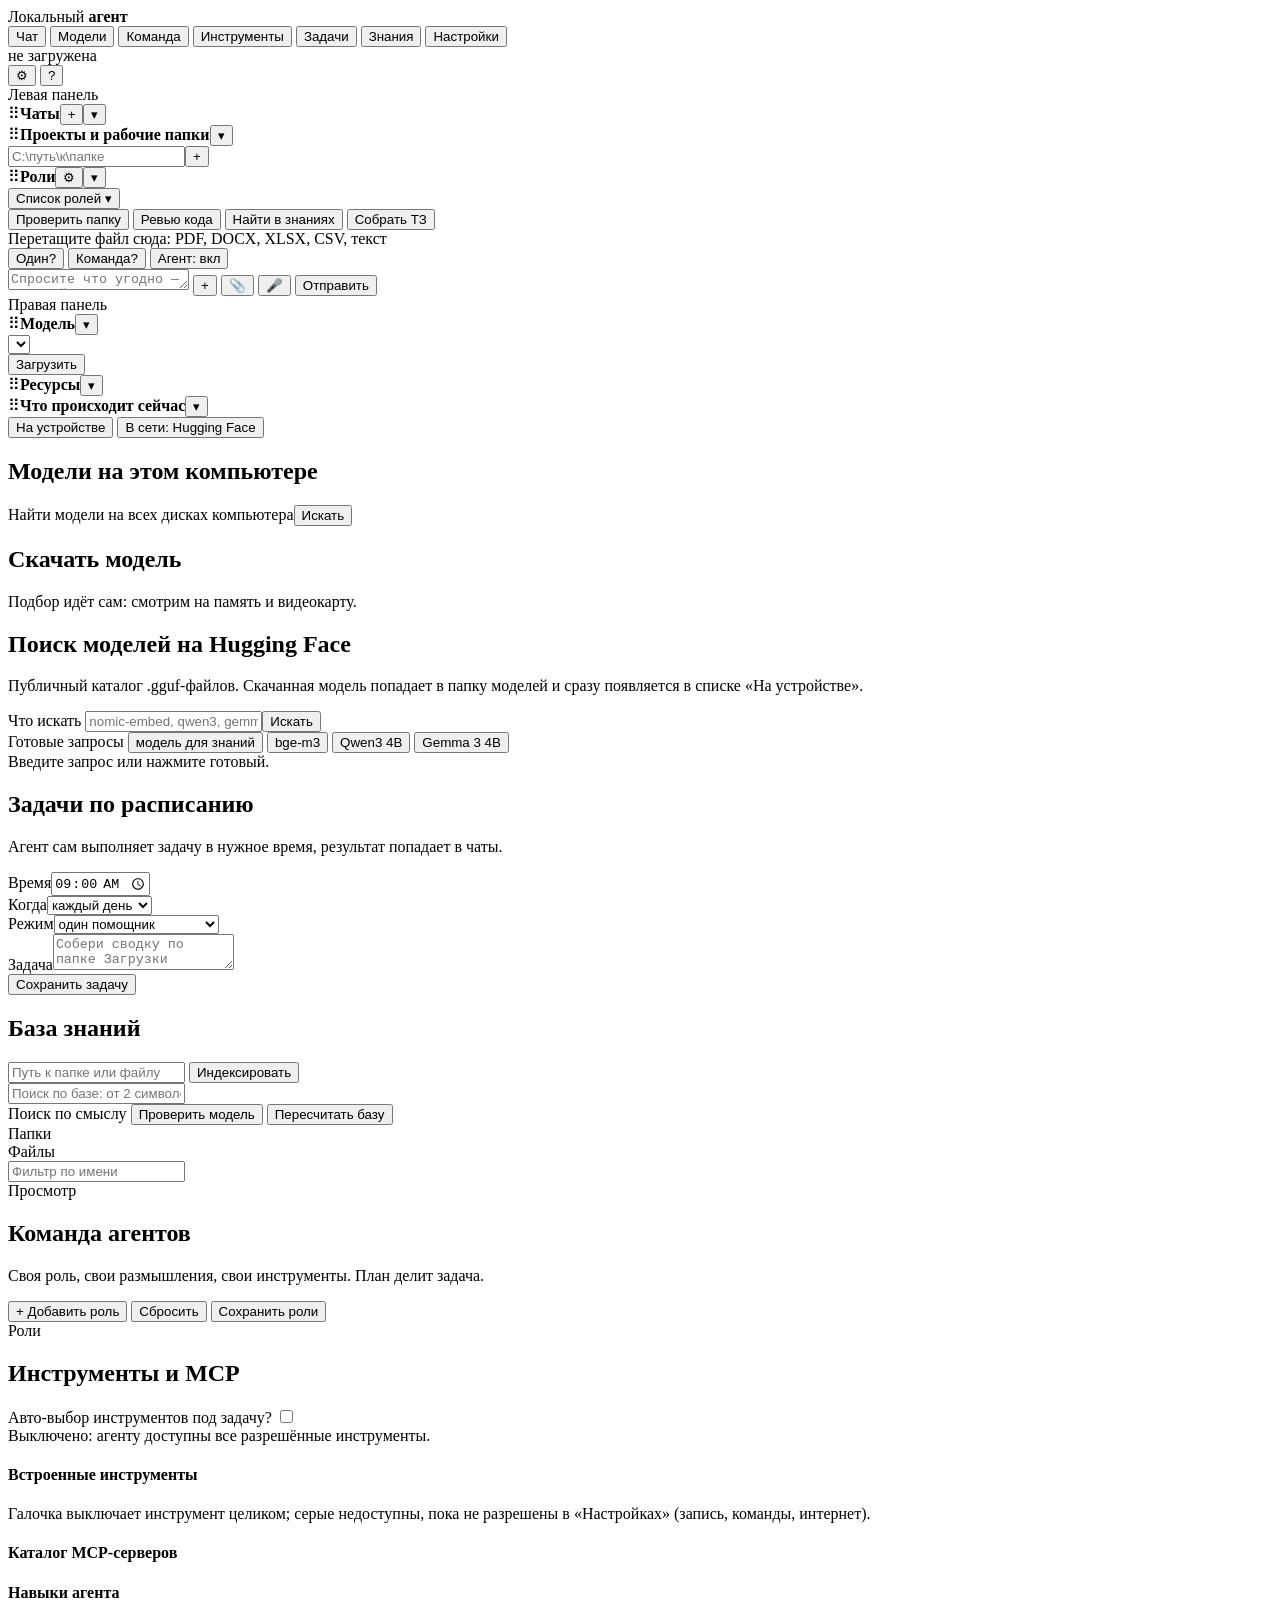
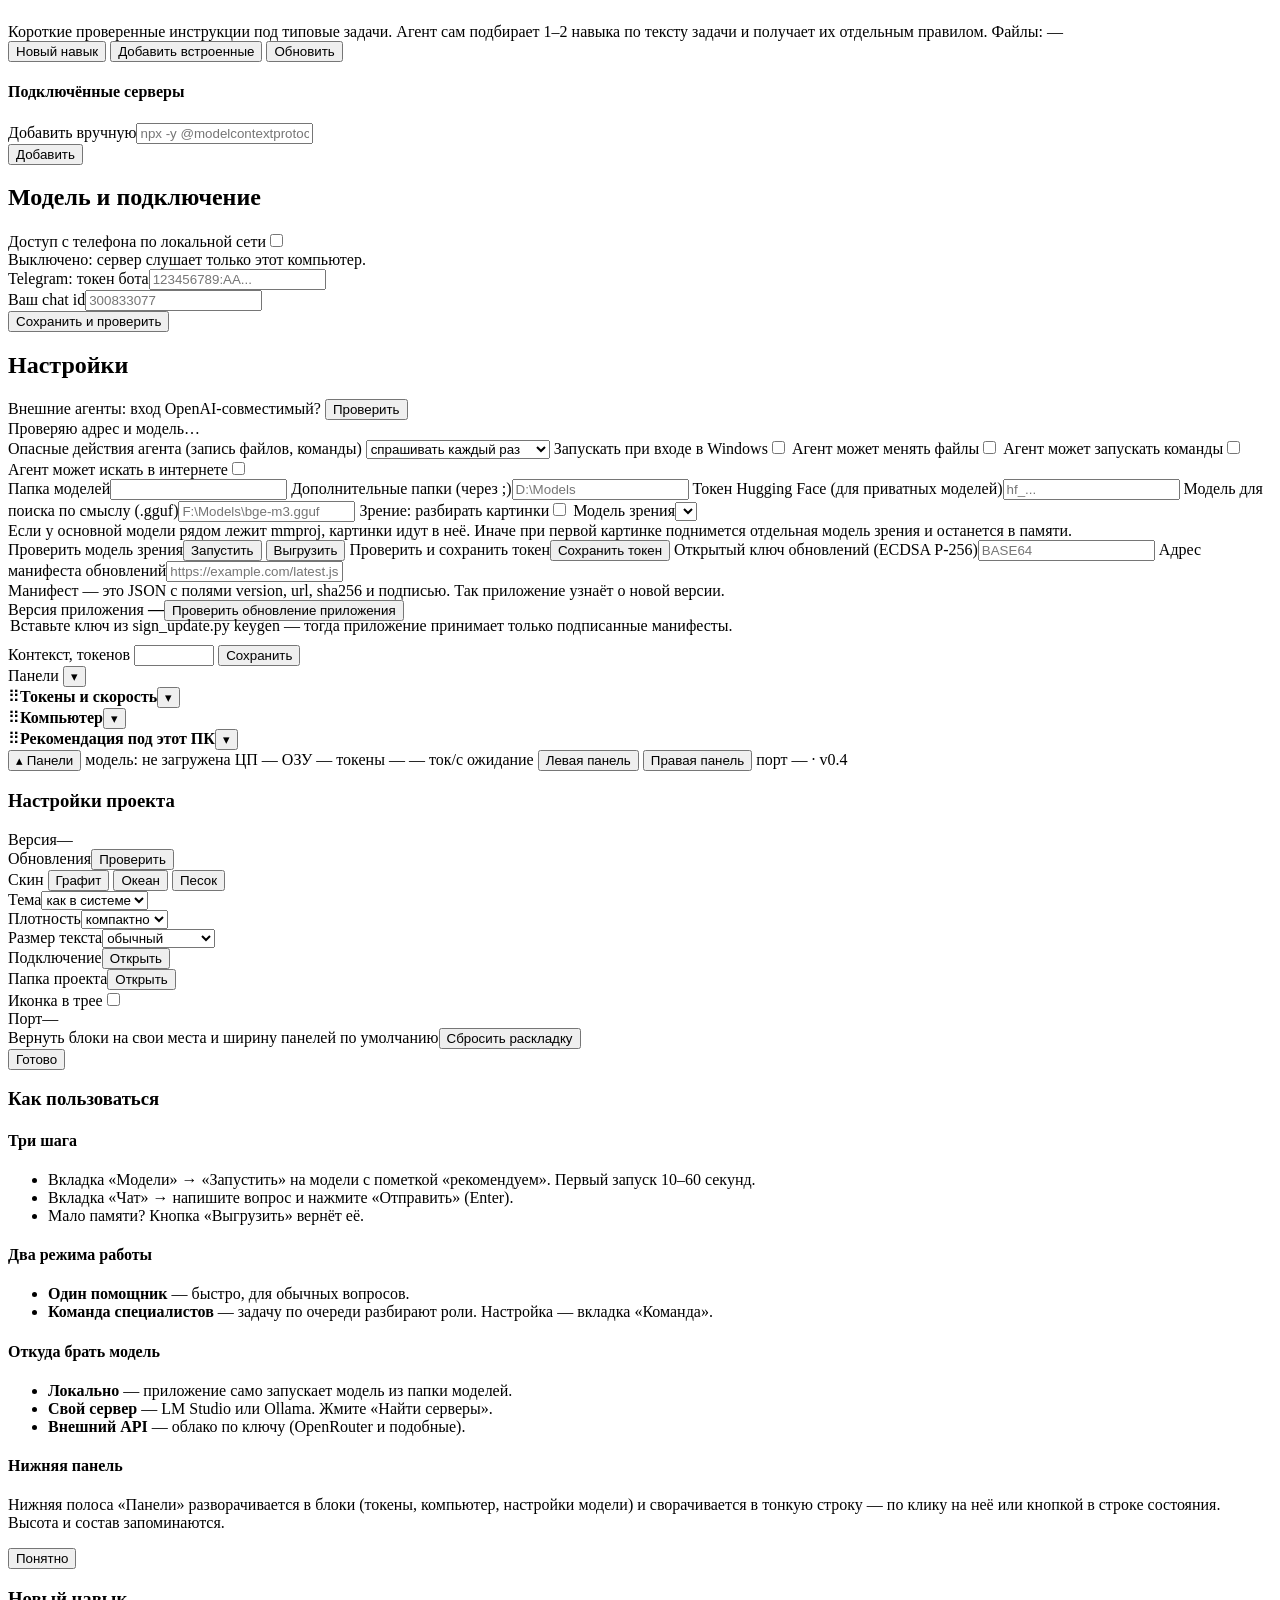
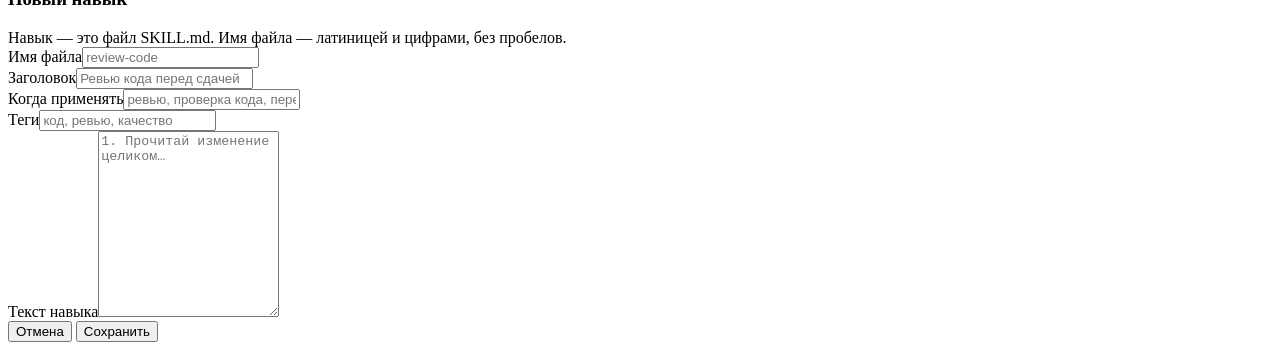
==== commit bb3ccd75: "Команда: две колонки, свои роли, удаление и сброс, генератор описания" ====
--- a/app/ui/index.html
+++ b/app/ui/index.html
@@ -212,10 +212,24 @@
  </section>
 
  <section id="view-agents" class="view">
- <h2>Команда агентов</h2>
+  <div class="viewHead">
+   <div>
+    <h2>Команда агентов</h2>
     <p class="sub">Своя роль, свои размышления, свои инструменты. План делит задача.</p>
- <div class="panel" id="rolesPanel"></div>
- <div class="row"><span></span><button class="primary" id="saveRoles">Сохранить роли</button></div>
+   </div>
+   <div class="viewActions">
+    <button class="ghost" id="addRole" title="Создать новую роль и описать её">+ Добавить роль</button>
+    <button class="ghost" id="resetRoles" title="Вернуть стандартные роли и убрать все правки">Сбросить</button>
+    <button class="primary" id="saveRoles">Сохранить роли</button>
+   </div>
+  </div>
+  <div class="teamCols">
+   <div class="teamList">
+    <div class="teamListHead">Роли <span class="sub" id="rolesCount"></span></div>
+    <div class="roleList" id="roleList"></div>
+   </div>
+   <div class="teamEditor" id="roleEditor"></div>
+  </div>
  </section>
 
  <section id="view-tools" class="view">
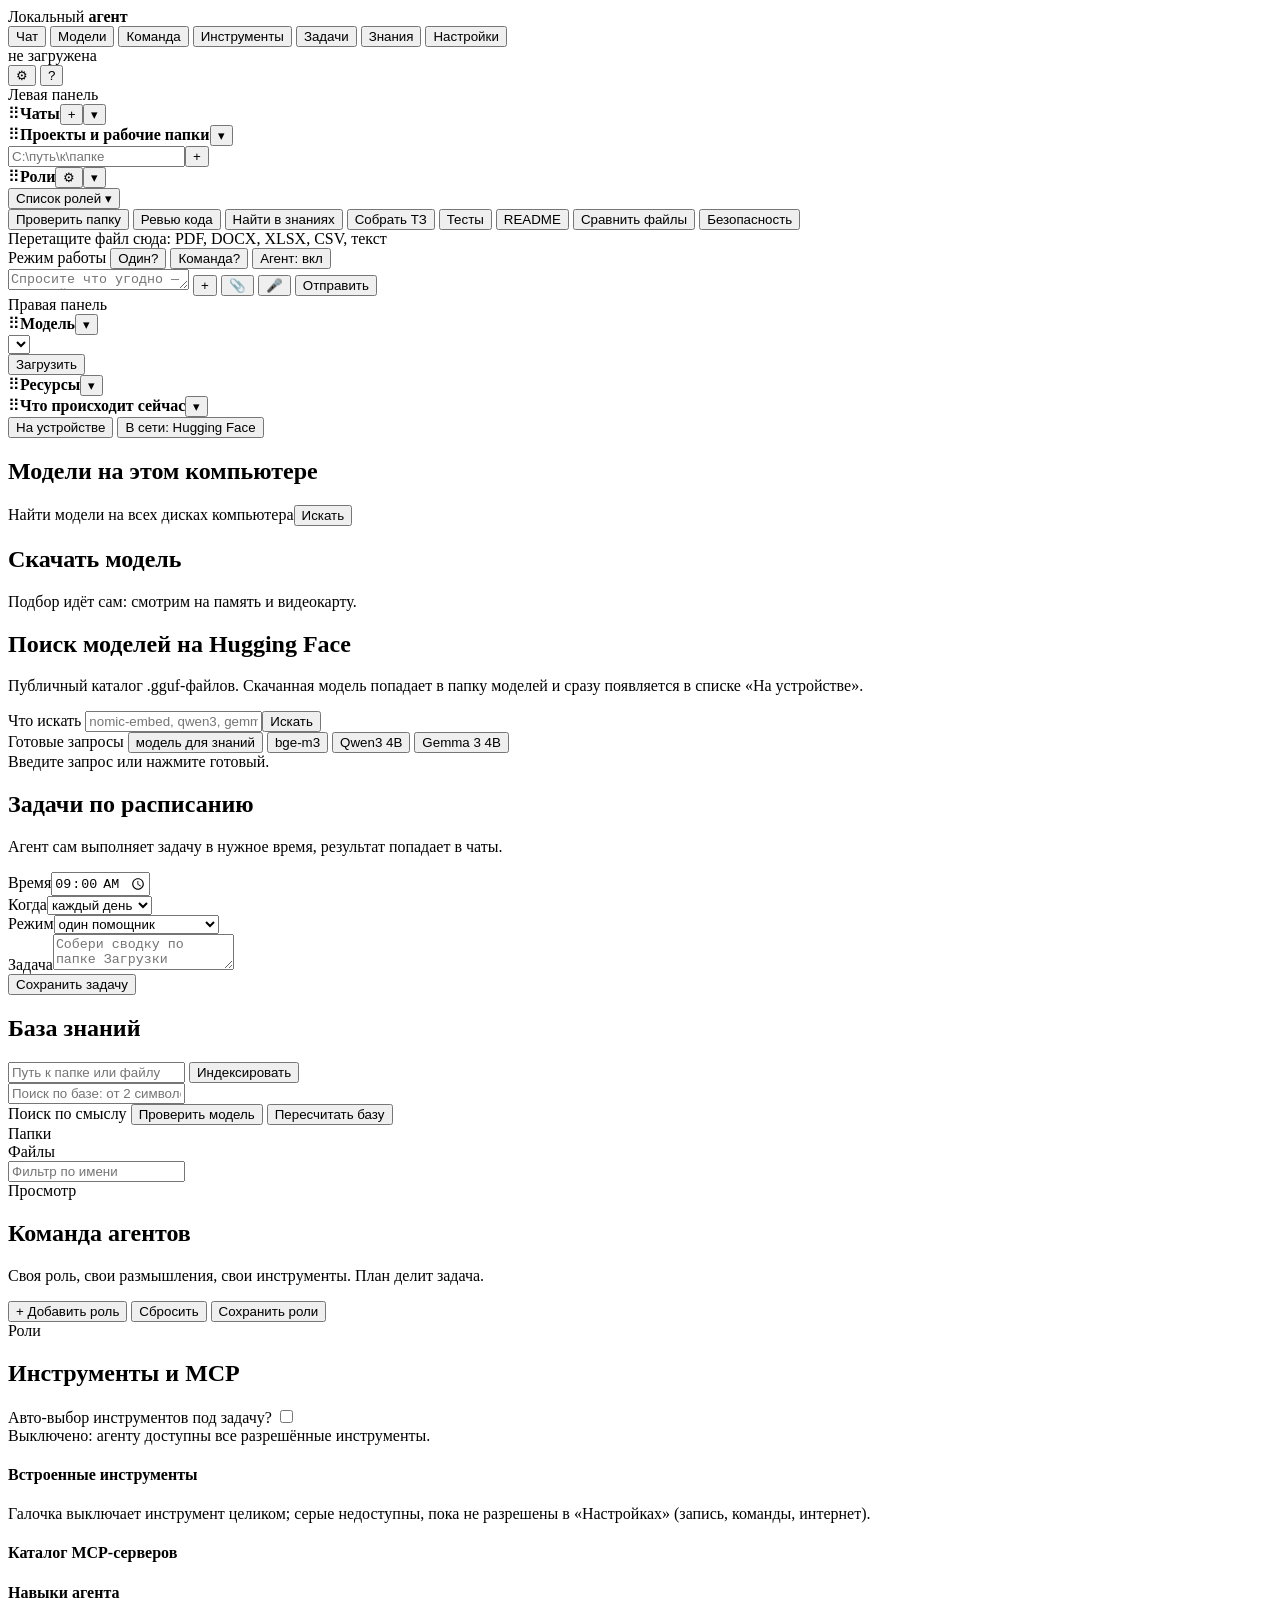
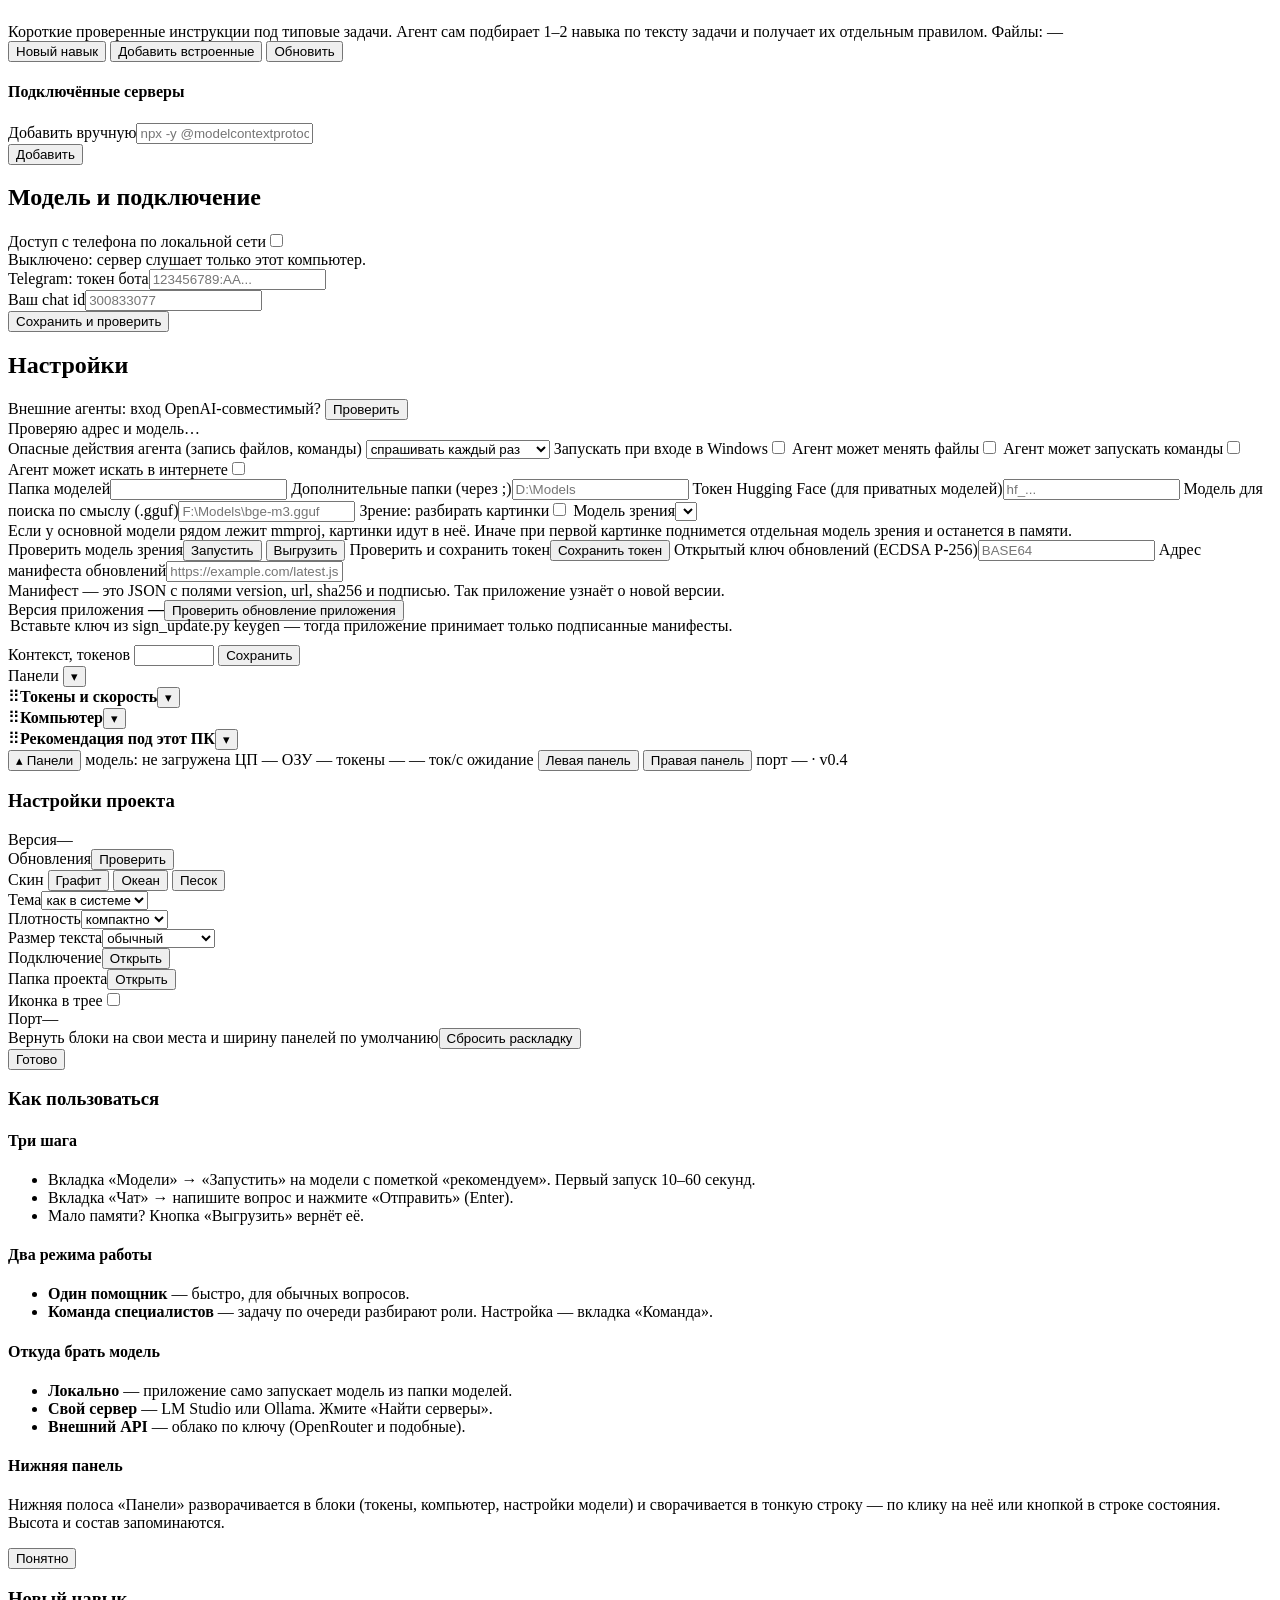
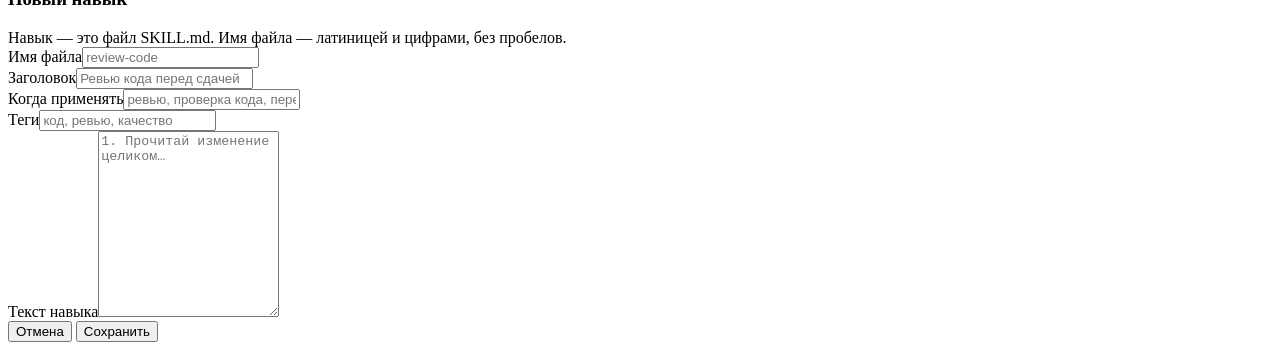
==== commit 23aea300: "Режимы работы в карточке ввода, восемь примеров по центру" ====
--- a/app/ui/index.html
+++ b/app/ui/index.html
@@ -59,13 +59,19 @@
  <button class="chip" data-template="review">Ревью кода</button>
  <button class="chip" data-template="kb">Найти в знаниях</button>
  <button class="chip" data-template="spec">Собрать ТЗ</button>
+ <button class="chip" data-template="tests">Тесты</button>
+ <button class="chip" data-template="docs">README</button>
+ <button class="chip" data-template="compare">Сравнить файлы</button>
+ <button class="chip" data-template="security">Безопасность</button>
  </div>
  <div class="attachBar" id="attachBar"></div>
  <div class="dropHint" id="dropHint">Перетащите файл сюда: PDF, DOCX, XLSX, CSV, текст</div>
+ <div class="composerCard">
  <div class="modes">
+  <span class="modesLabel" title="Кто отвечает на вопрос и чем пользуется">Режим работы</span>
   <button class="mode active" data-mode="agent" title="Один помощник — на вопрос отвечает одна модель">Один<span class="help" data-tip="Обычный режим: на ваш вопрос отвечает одна модель. Быстро и просто — для повседневных задач.">?</span></button>
   <button class="mode" data-mode="team" title="Команда специалистов — задачу разбирают несколько ролей по очереди">Команда<span class="help" data-tip="Сложную задачу по очереди разбирают несколько ролей: аналитик, разработчик, ревьюер и другие. Дольше, но глубже.">?</span></button>
-  <button class="chip agentMode" id="agentModeBtn" title="Режим агента: модель может читать файлы, искать по проекту, запускать проверки и вести план">Агент: вкл</button>
+  <button class="agentMode" id="agentModeBtn" title="Режим агента: модель может читать файлы, искать по проекту, запускать проверки и вести план">Агент: вкл</button>
  </div>
  <div id="composer" class="composer">
  <textarea id="input" rows="1" placeholder="Спросите что угодно — про файлы, документы, код…"></textarea>
@@ -75,6 +81,7 @@
  <input type="file" id="filePick" style="display:none" accept=".pdf,.docx,.xlsx,.csv,.tsv,.txt,.md,.json,.log,.py,.js,.html,.xml,.yml,.yaml">
  <button id="micBtn" class="ghost" title="Голос: Ctrl+Alt+Space">🎤</button>
  <button id="send" class="primary" title="Отправить">Отправить</button>
+ </div>
  </div>
    </div>
    <div class="colResizer railResizer" data-resize="right" title="Правая панель"></div>
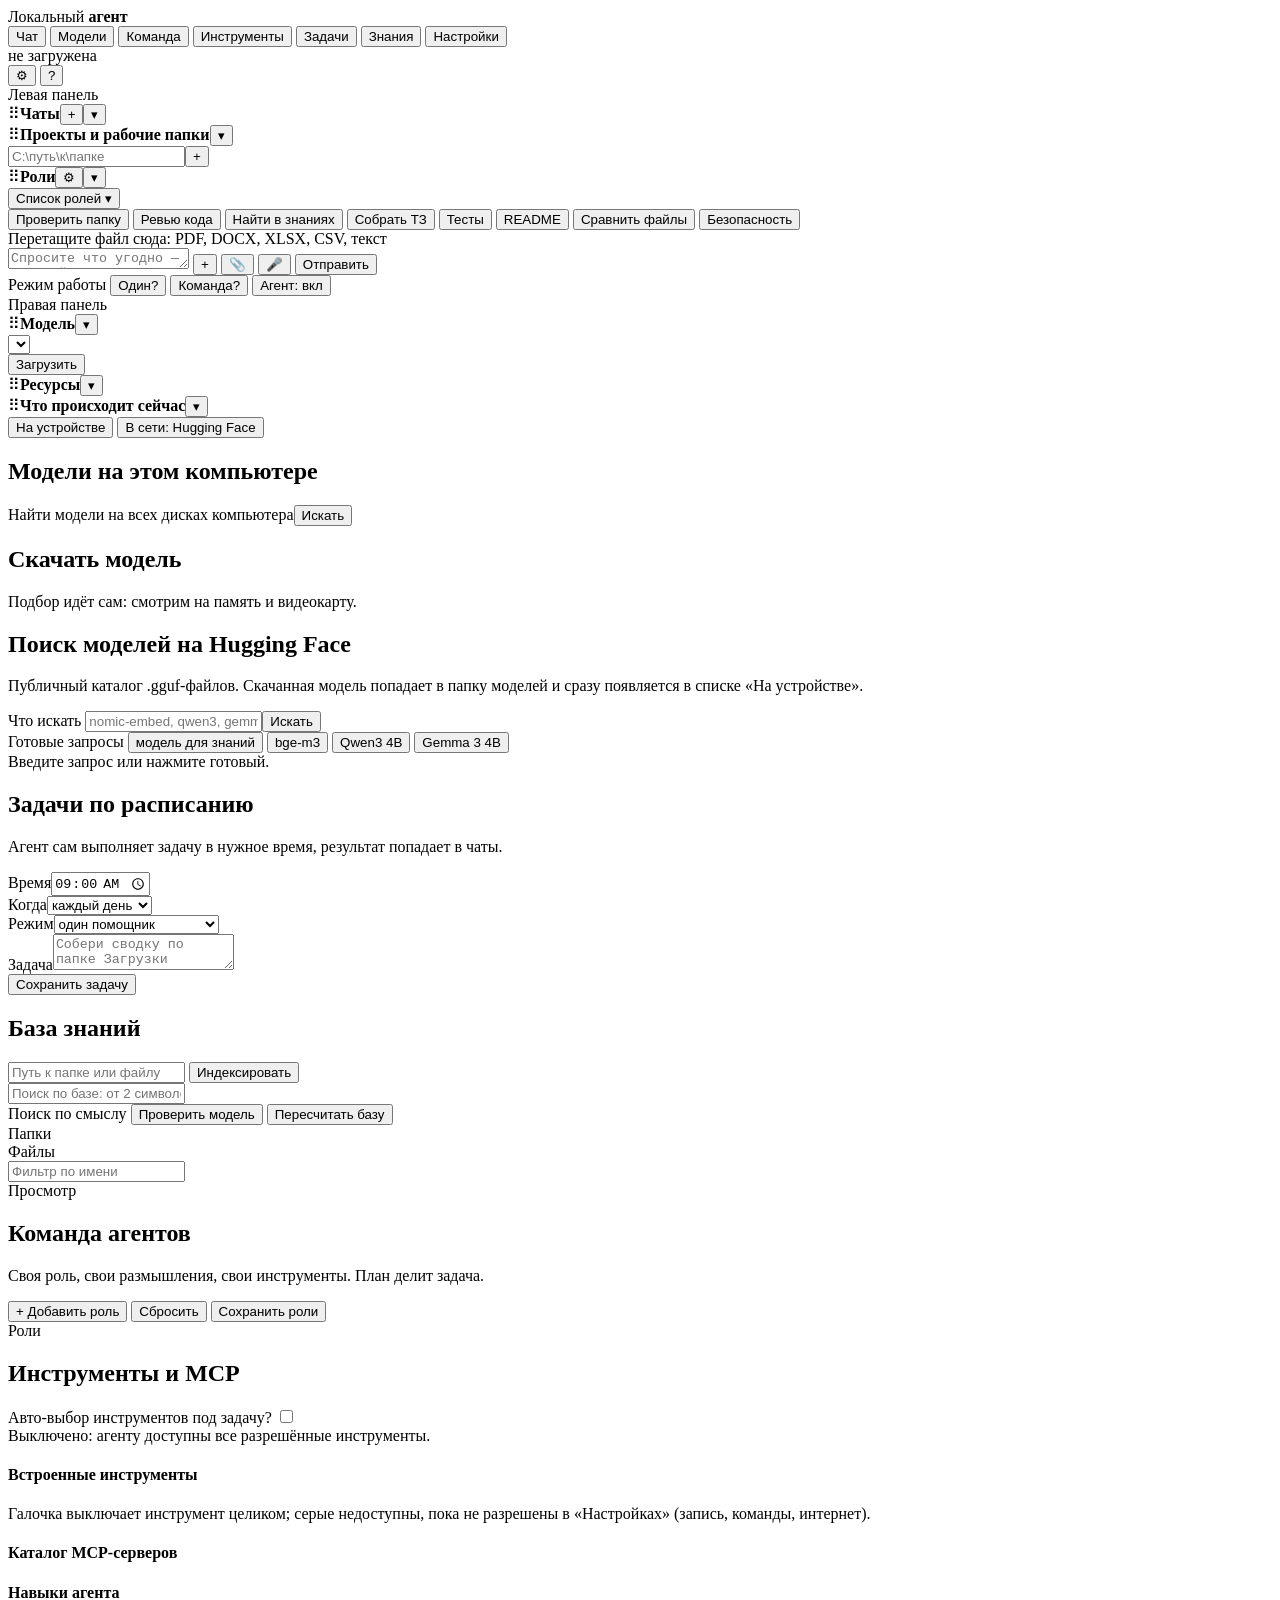
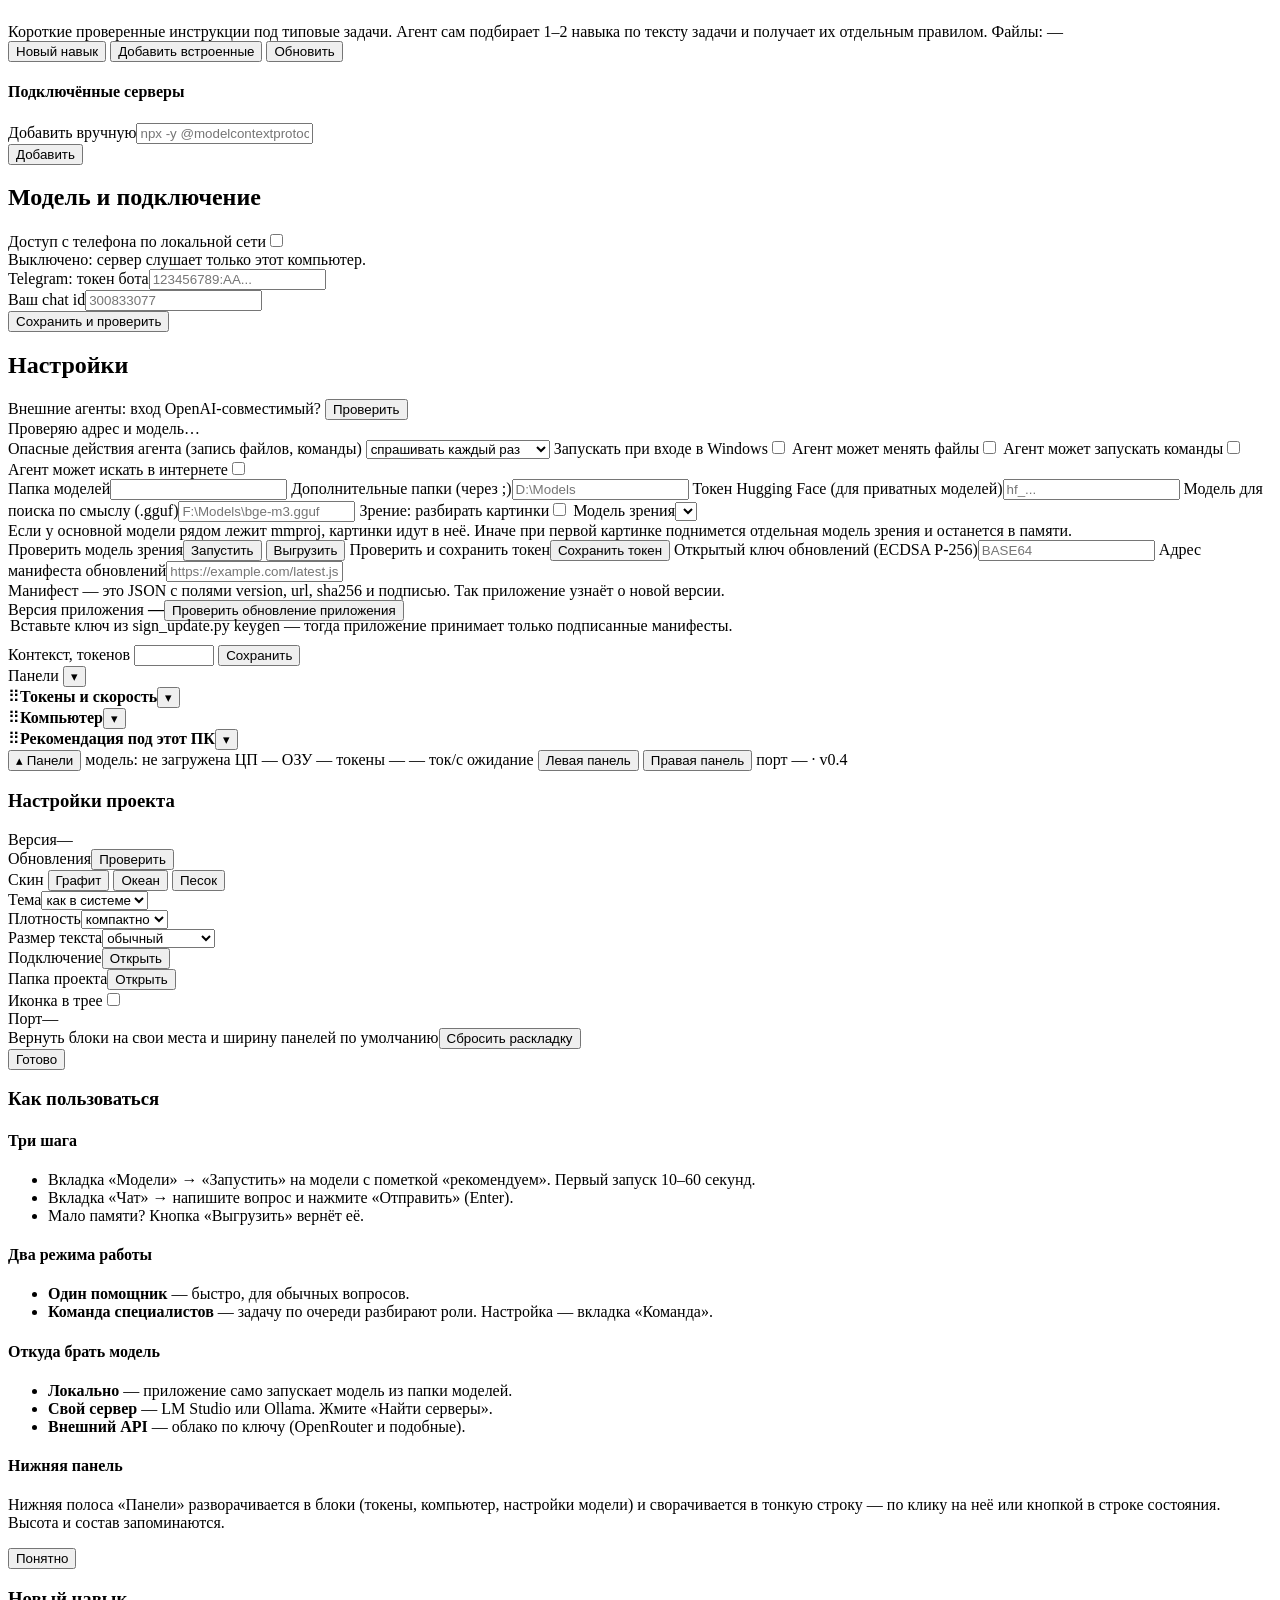
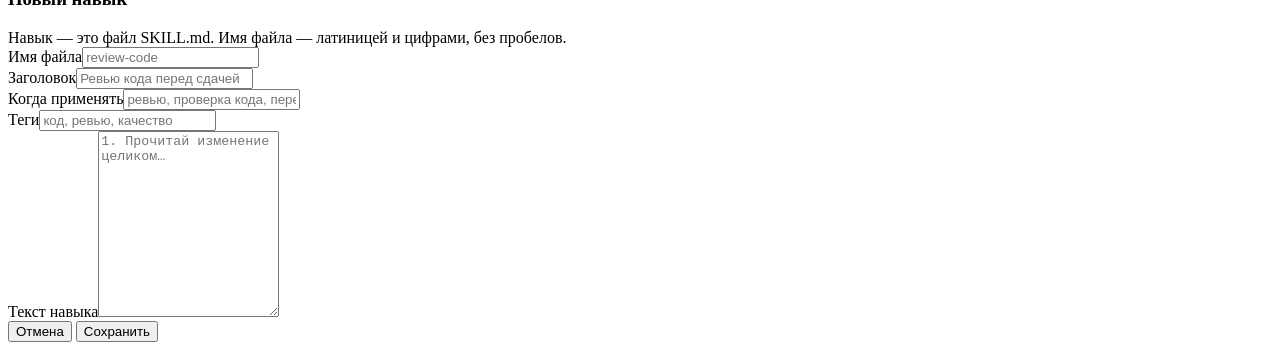
==== commit 816fdd9c: "Карточка ввода: поле с кнопками сверху, режимы работы под ним" ====
--- a/app/ui/index.html
+++ b/app/ui/index.html
@@ -67,12 +67,6 @@
  <div class="attachBar" id="attachBar"></div>
  <div class="dropHint" id="dropHint">Перетащите файл сюда: PDF, DOCX, XLSX, CSV, текст</div>
  <div class="composerCard">
- <div class="modes">
-  <span class="modesLabel" title="Кто отвечает на вопрос и чем пользуется">Режим работы</span>
-  <button class="mode active" data-mode="agent" title="Один помощник — на вопрос отвечает одна модель">Один<span class="help" data-tip="Обычный режим: на ваш вопрос отвечает одна модель. Быстро и просто — для повседневных задач.">?</span></button>
-  <button class="mode" data-mode="team" title="Команда специалистов — задачу разбирают несколько ролей по очереди">Команда<span class="help" data-tip="Сложную задачу по очереди разбирают несколько ролей: аналитик, разработчик, ревьюер и другие. Дольше, но глубже.">?</span></button>
-  <button class="agentMode" id="agentModeBtn" title="Режим агента: модель может читать файлы, искать по проекту, запускать проверки и вести план">Агент: вкл</button>
- </div>
  <div id="composer" class="composer">
  <textarea id="input" rows="1" placeholder="Спросите что угодно — про файлы, документы, код…"></textarea>
  <button id="newChatBtn" class="ghost" title="Новый чат">+</button>
@@ -82,6 +76,13 @@
  <button id="micBtn" class="ghost" title="Голос: Ctrl+Alt+Space">🎤</button>
  <button id="send" class="primary" title="Отправить">Отправить</button>
  </div>
+ <div class="modes">
+  <span class="modesLabel" title="Кто отвечает на вопрос и чем пользуется">Режим работы</span>
+  <button class="mode active" data-mode="agent" title="Один помощник — на вопрос отвечает одна модель">Один<span class="help" data-tip="Обычный режим: на ваш вопрос отвечает одна модель. Быстро и просто — для повседневных задач.">?</span></button>
+  <button class="mode" data-mode="team" title="Команда специалистов — задачу разбирают несколько ролей по очереди">Команда<span class="help" data-tip="Сложную задачу по очереди разбирают несколько ролей: аналитик, разработчик, ревьюер и другие. Дольше, но глубже.">?</span></button>
+  <button class="agentMode" id="agentModeBtn" title="Режим агента: модель может читать файлы, искать по проекту, запускать проверки и вести план">Агент: вкл</button>
+ </div>
+ 
  </div>
    </div>
    <div class="colResizer railResizer" data-resize="right" title="Правая панель"></div>
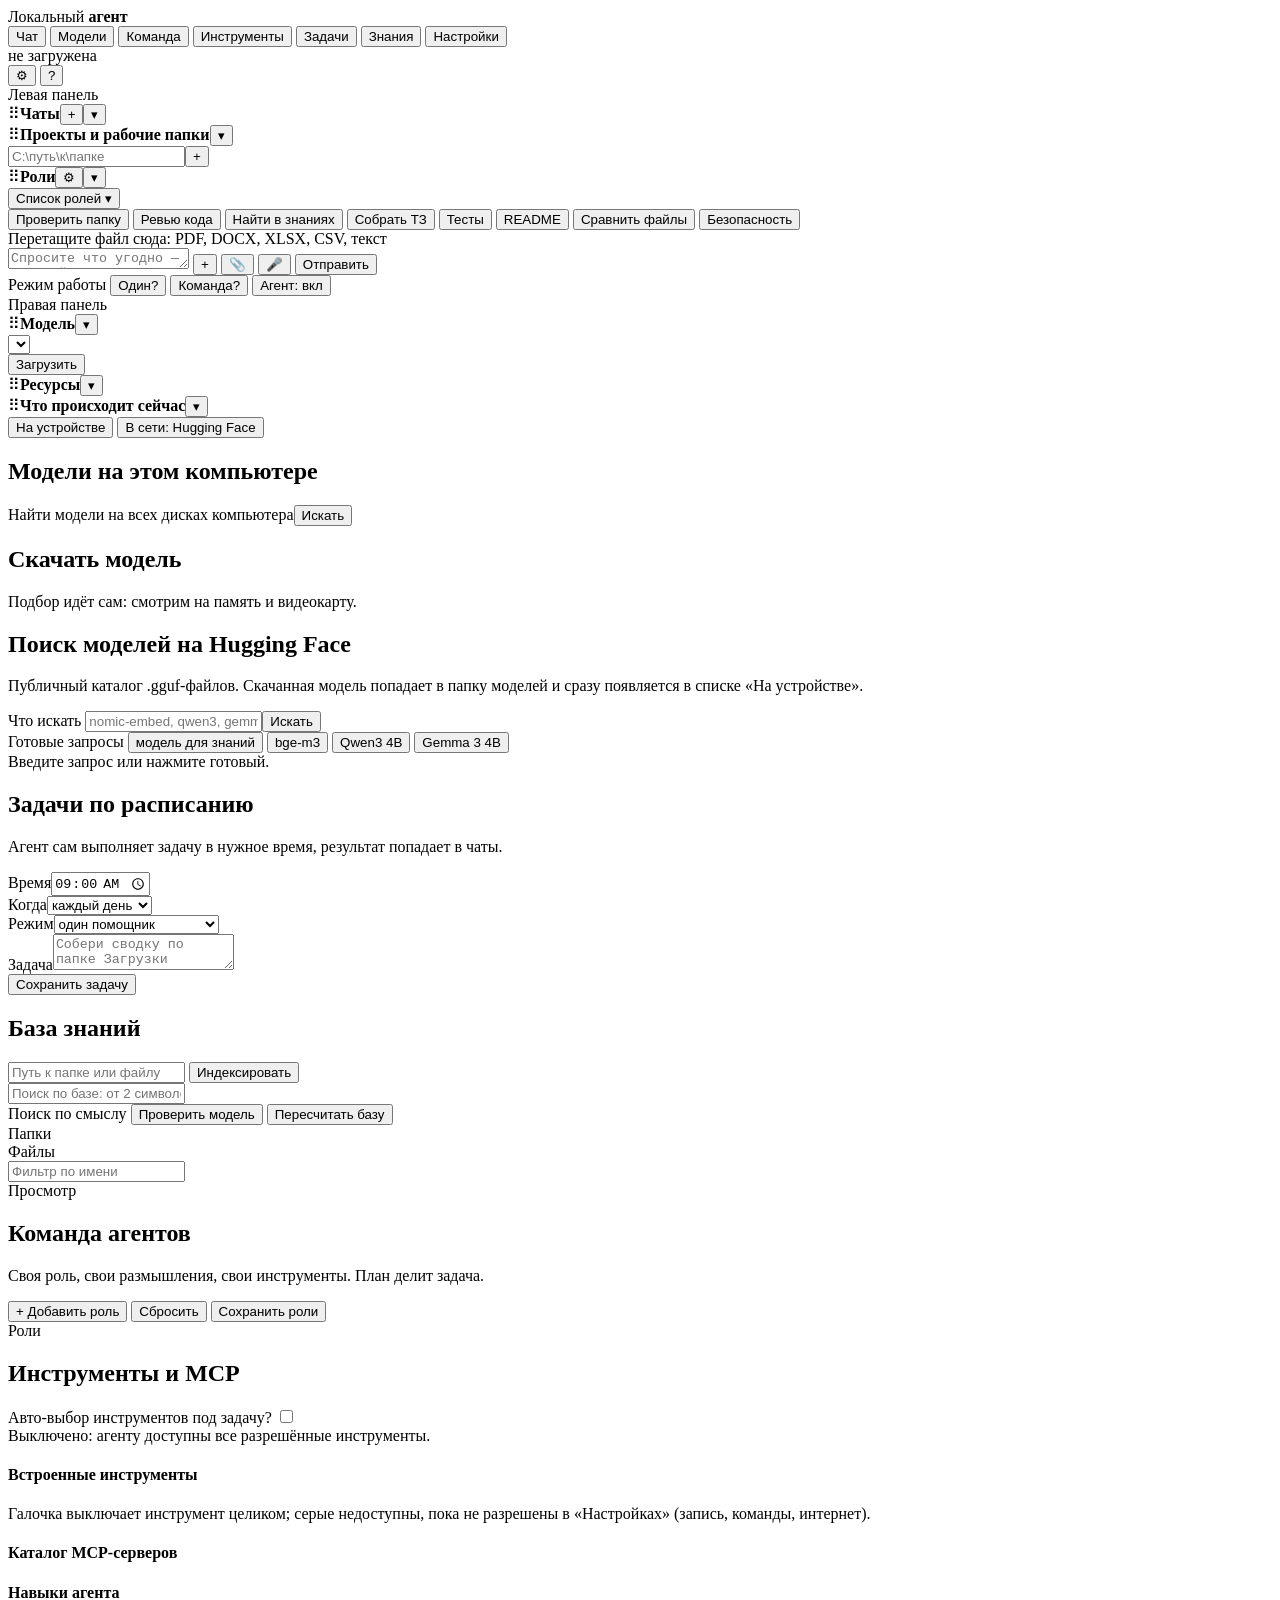
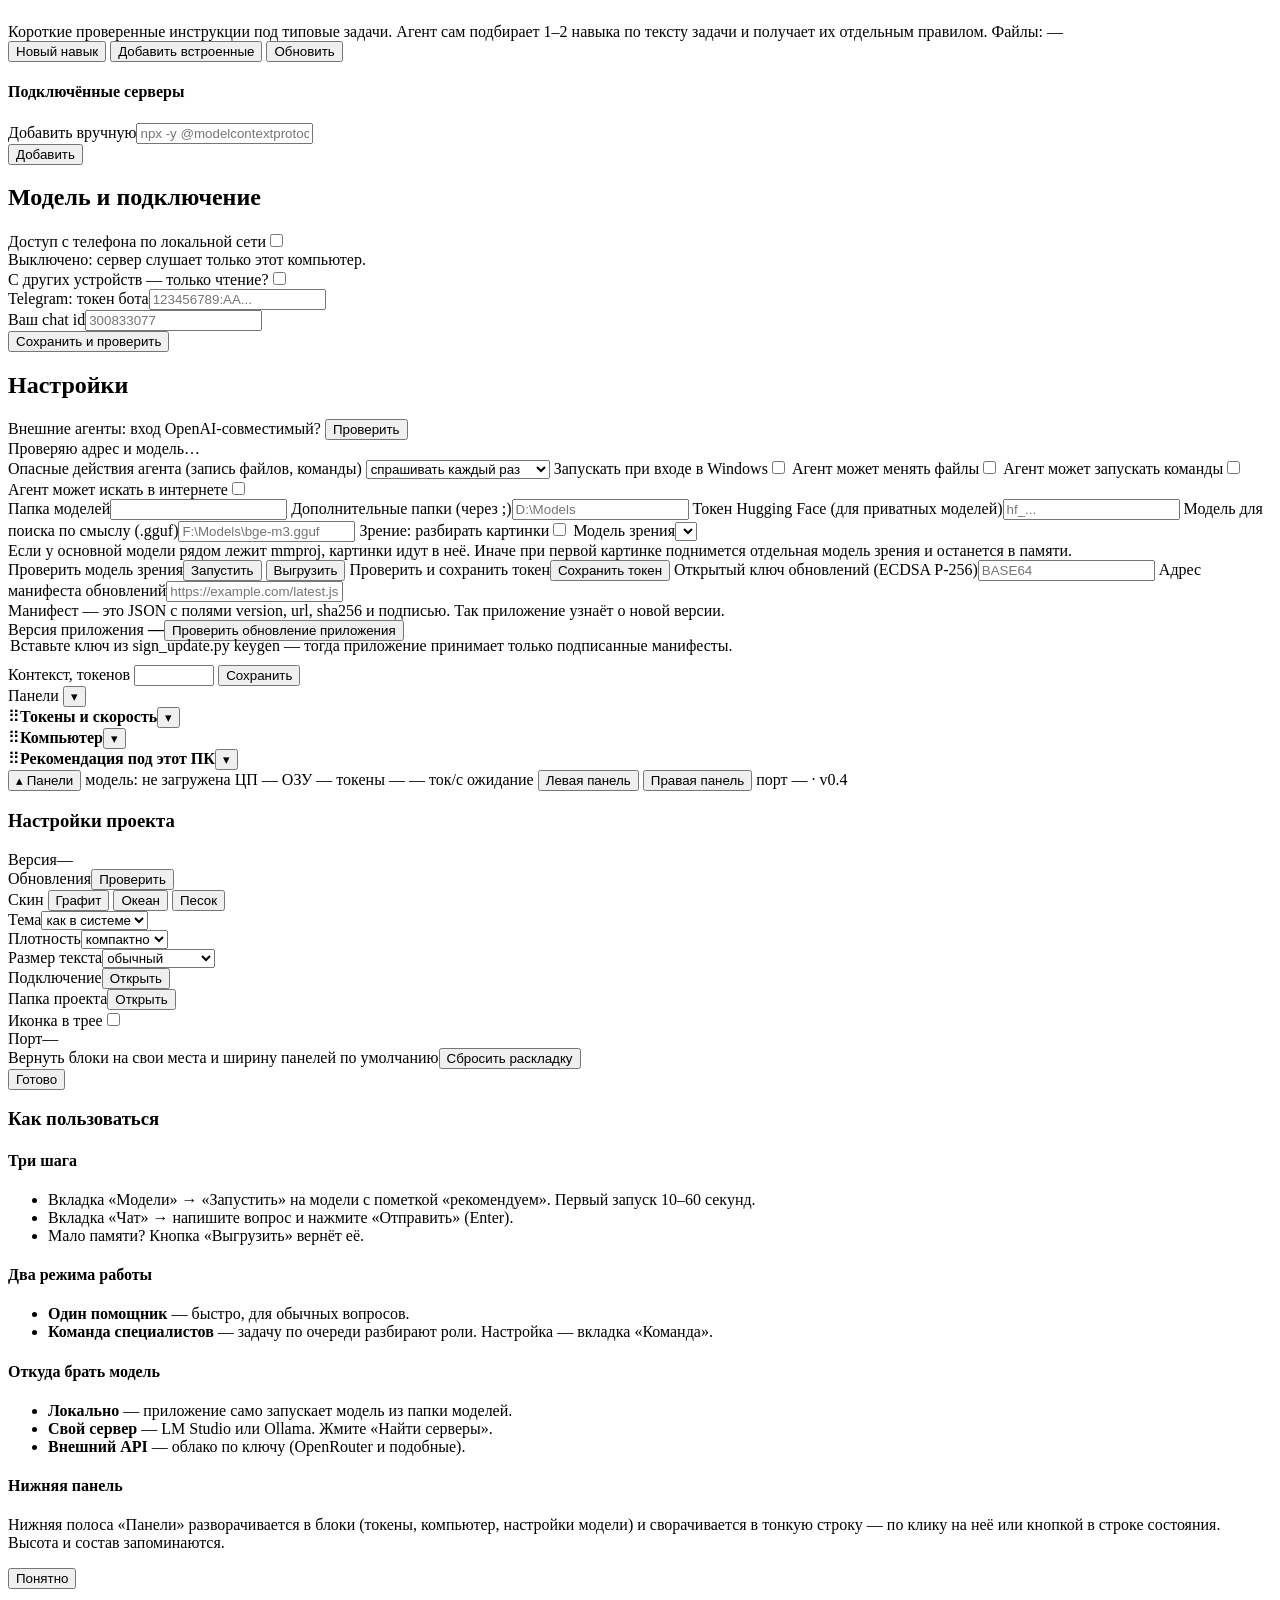
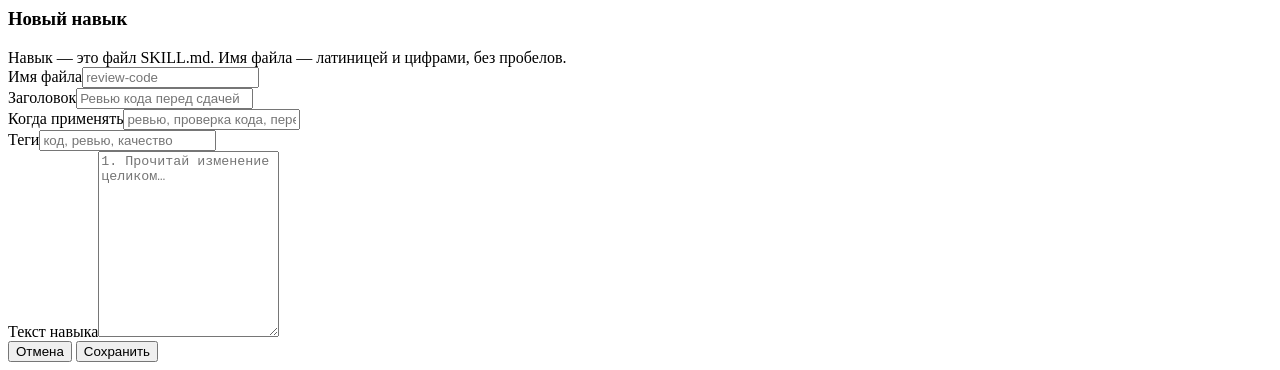
==== commit 319e1eb6: "Релиз 0.7.0: ключи, подписанный манифест, LAN только на чтение, мобильная вёрстка" ====
--- a/app/ui/index.html
+++ b/app/ui/index.html
@@ -279,6 +279,7 @@
  <div class="panel">
   <div class="row"><span>Доступ с телефона по локальной сети</span><input type="checkbox" id="lanAccess"></div>
   <div class="sub" id="lanHint">Выключено: сервер слушает только этот компьютер.</div>
+  <div class="row"><span>С других устройств — только чтение<span class="help" data-tip="Телефон и планшет смогут спрашивать и смотреть, но не менять настройки, не загружать модели, не писать файлы и не запускать команды. Выключите, только если доверяете всей сети.">?</span></span><input type="checkbox" id="lanReadonly"></div>
   <div class="sub" id="lanLinks"></div>
  </div>
  <div class="panel">
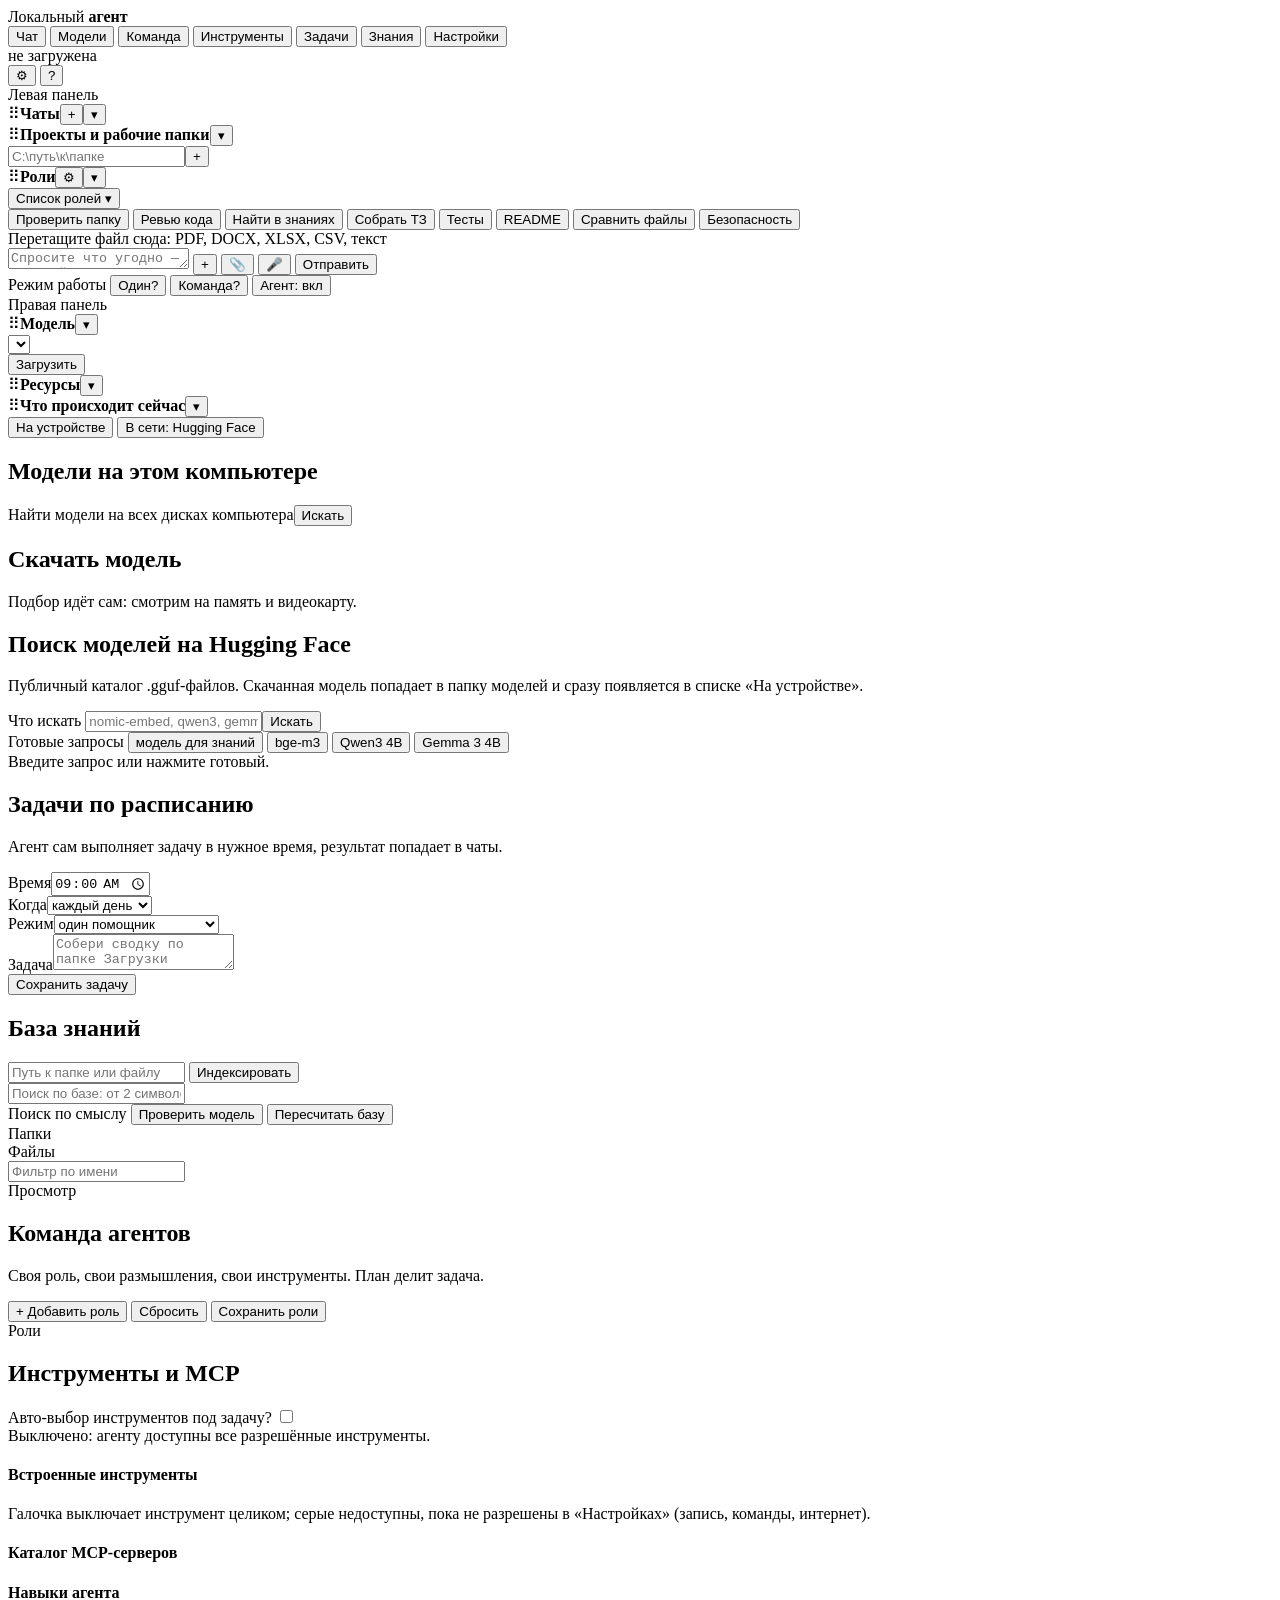
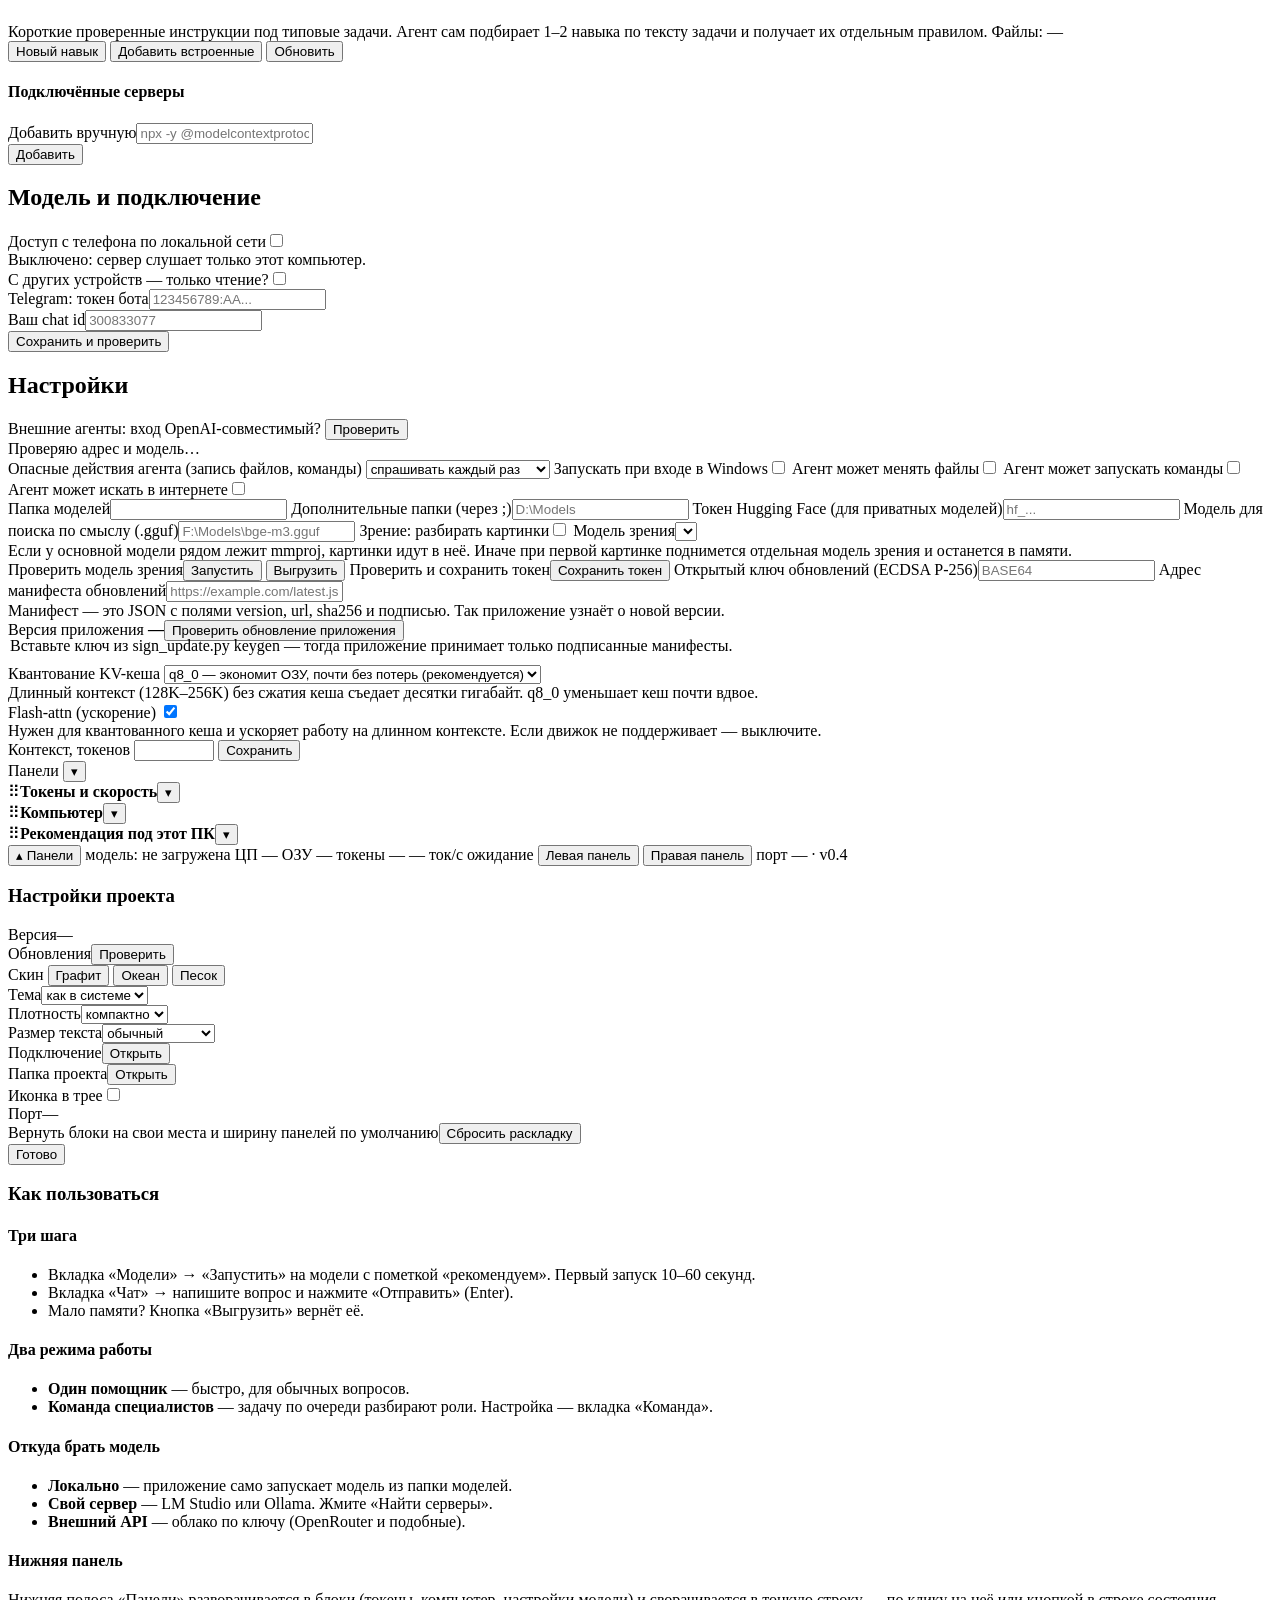
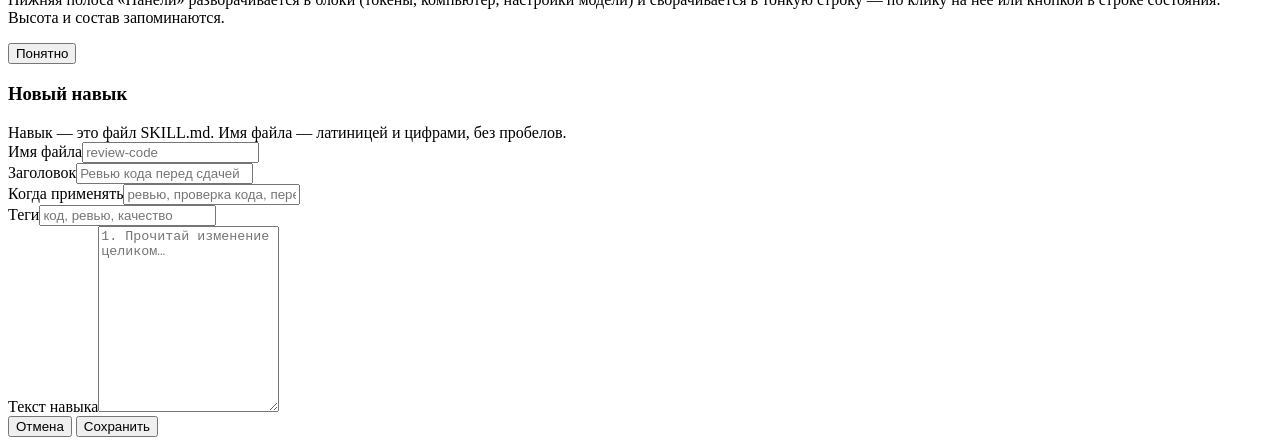
==== commit 9135a621: "0.7.1: flash-attn и квантование KV-кеша, длинный контекст" ====
--- a/app/ui/index.html
+++ b/app/ui/index.html
@@ -323,6 +323,17 @@
  <div class="row"><span>Версия приложения <b id="appVersion">—</b></span><span><button class="ghost" id="updateCheck">Проверить обновление приложения</button> <button class="primary tiny" id="updateApply" style="display:none">Обновить</button></span></div>
  <div class="sub" id="updateState"></div>
  <div class="sub" style="margin:-4px 0 10px 2px">Вставьте ключ из sign_update.py keygen — тогда приложение принимает только подписанные манифесты.</div>
+ <label class="row"><span>Квантование KV-кеша</span>
+ <select id="kvCache" class="wide">
+ <option value="q8_0">q8_0 — экономит ОЗУ, почти без потерь (рекомендуется)</option>
+ <option value="q5_1">q5_1 — ещё меньше памяти</option>
+ <option value="q4_0">q4_0 — минимум памяти, для очень длинного контекста</option>
+ <option value="f16">f16 — без сжатия, максимальная точность</option>
+ </select></label>
+ <div class="sub">Длинный контекст (128K–256K) без сжатия кеша съедает десятки гигабайт. q8_0 уменьшает кеш почти вдвое.</div>
+ <label class="row"><span>Flash-attn (ускорение)</span>
+ <input type="checkbox" id="flashAttn" checked></label>
+ <div class="sub">Нужен для квантованного кеша и ускоряет работу на длинном контексте. Если движок не поддерживает — выключите.</div>
  <label class="row"><span>Контекст, токенов</span>
  <input type="number" id="context" min="512" max="262144" step="512" class="wide" list="ctxPresets">
  <datalist id="ctxPresets">
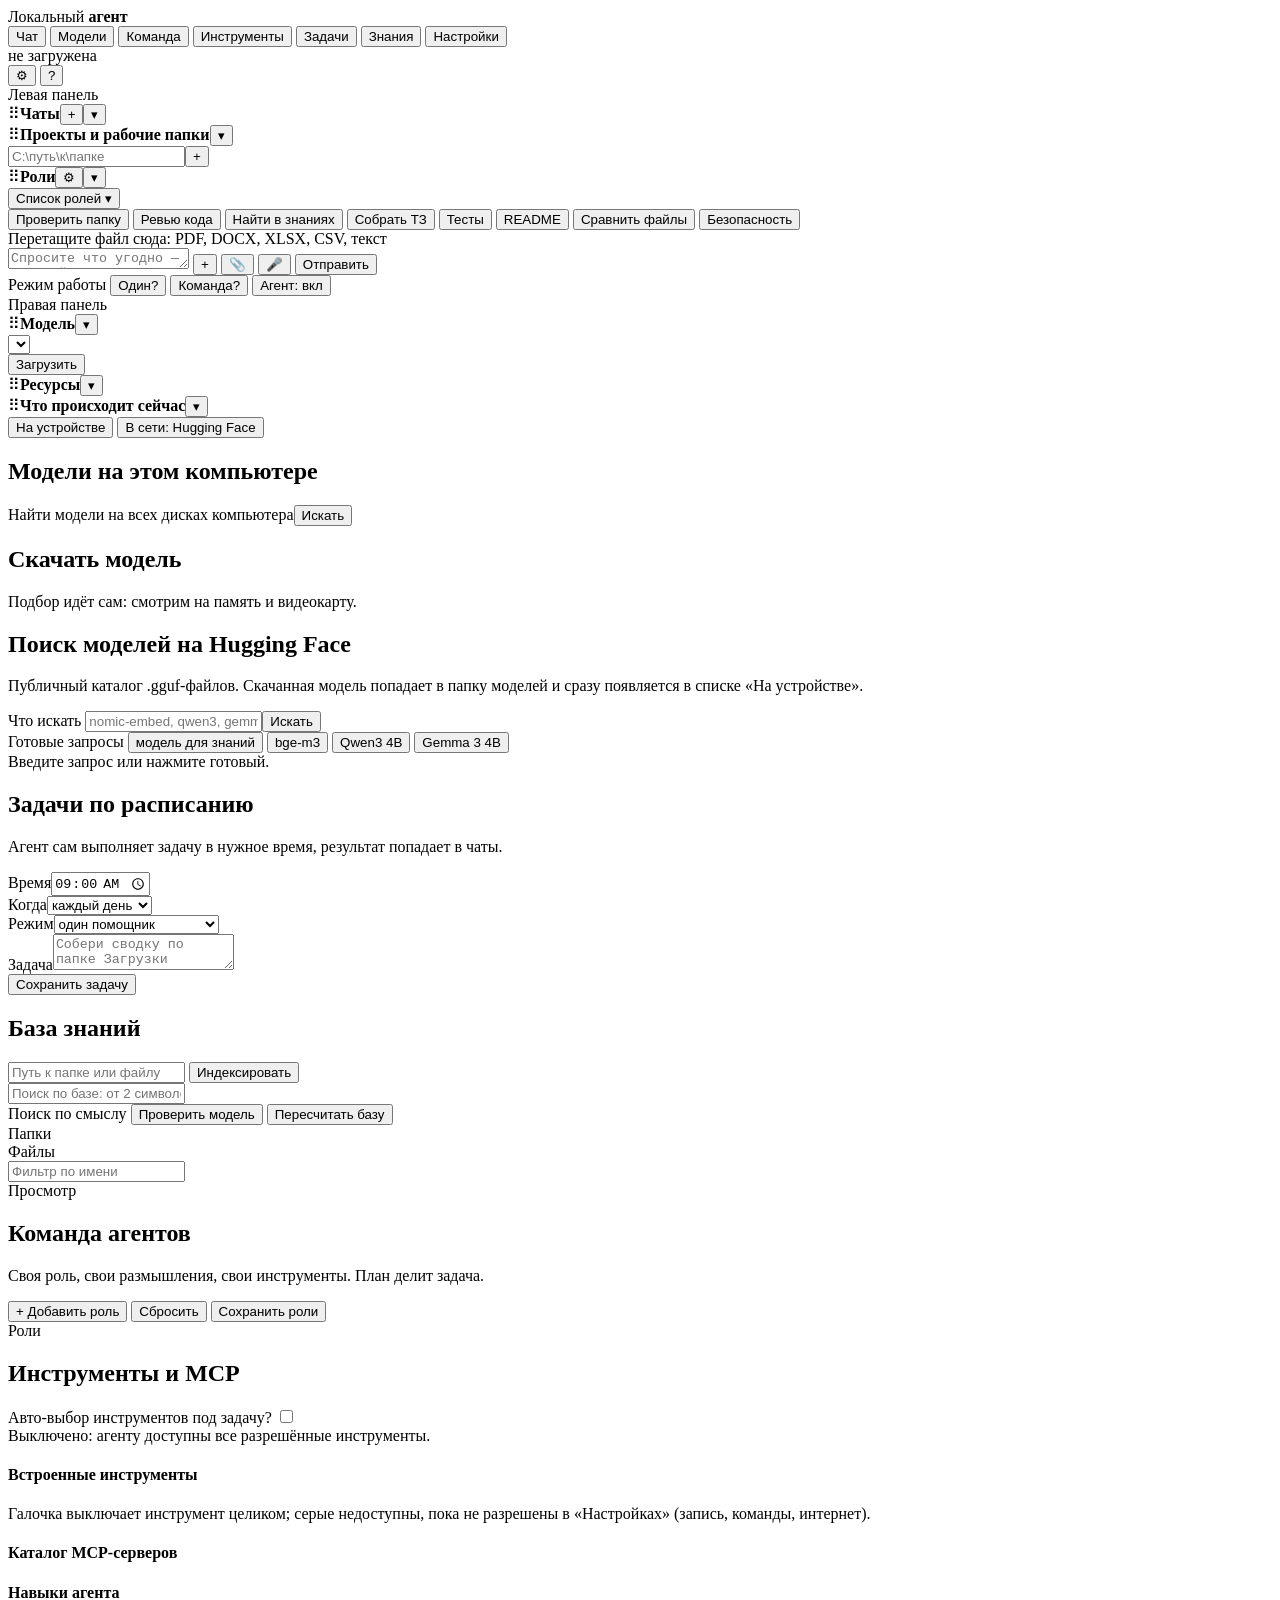
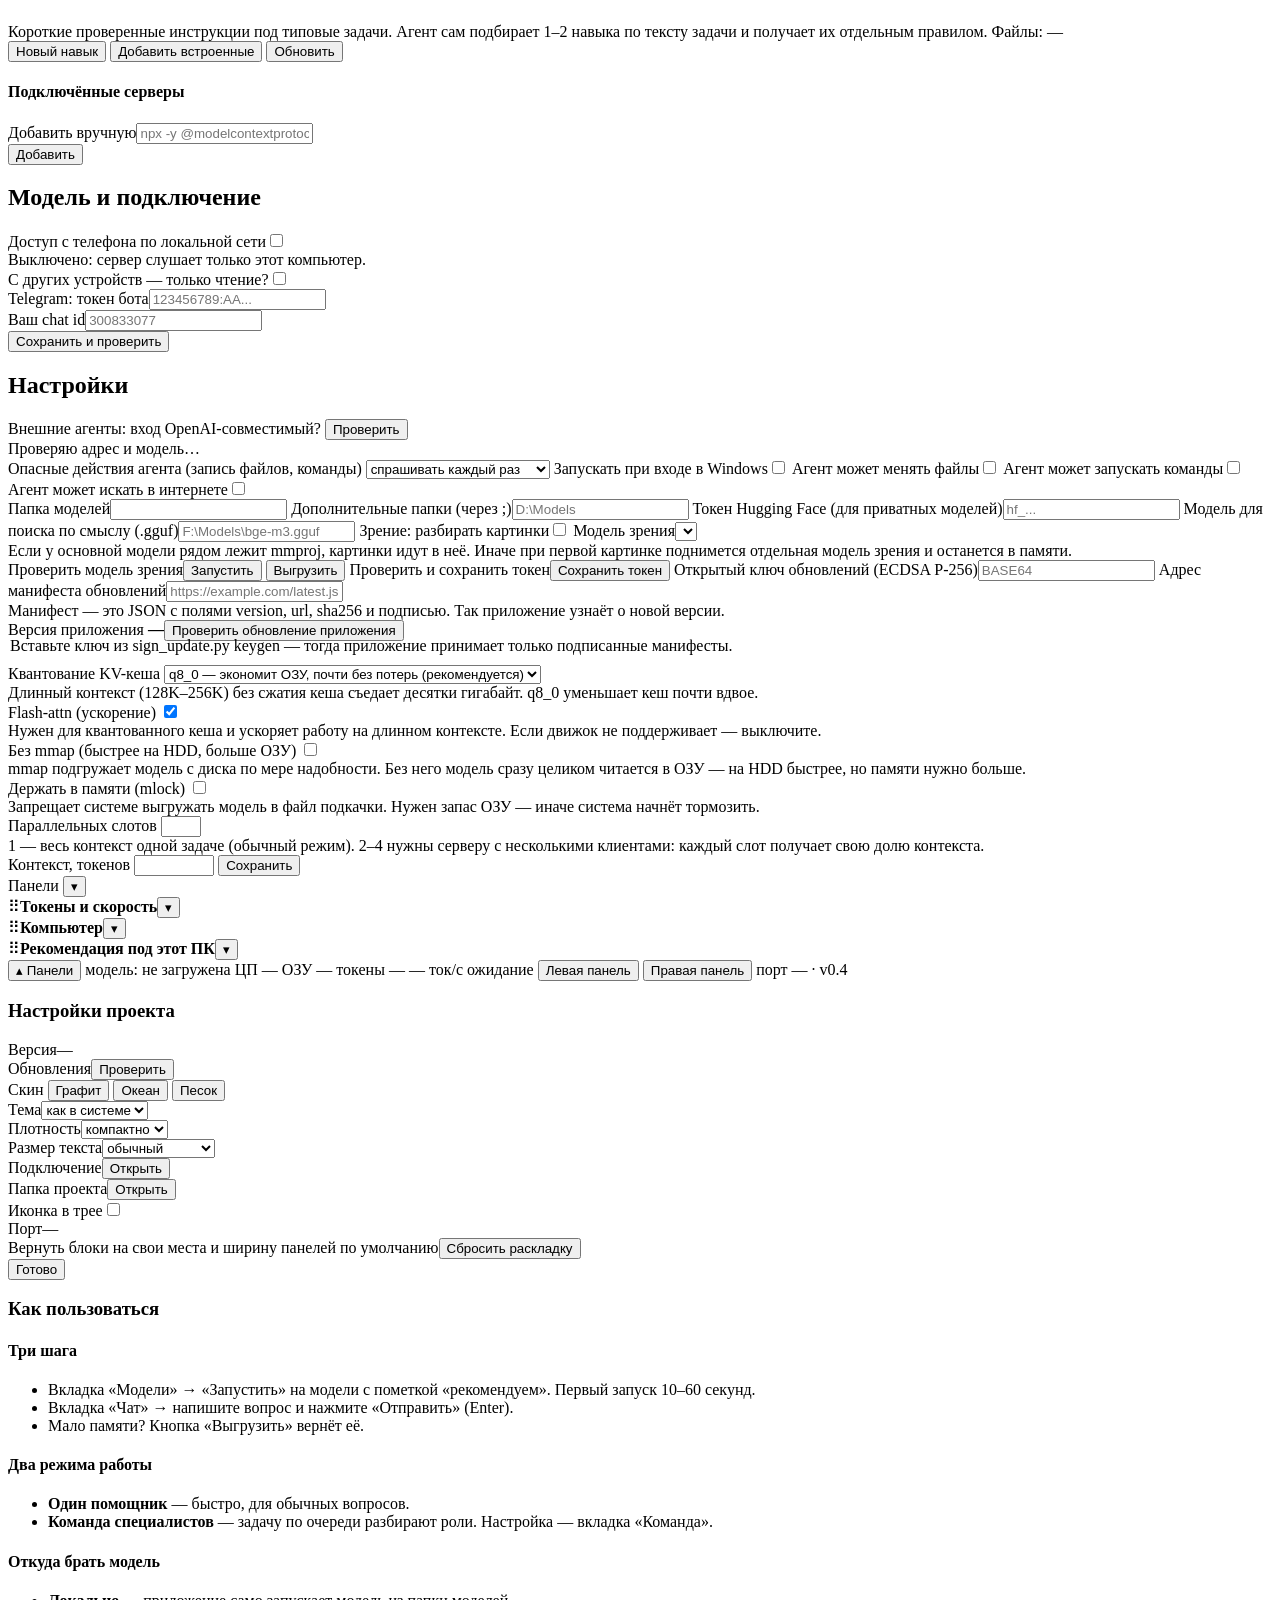
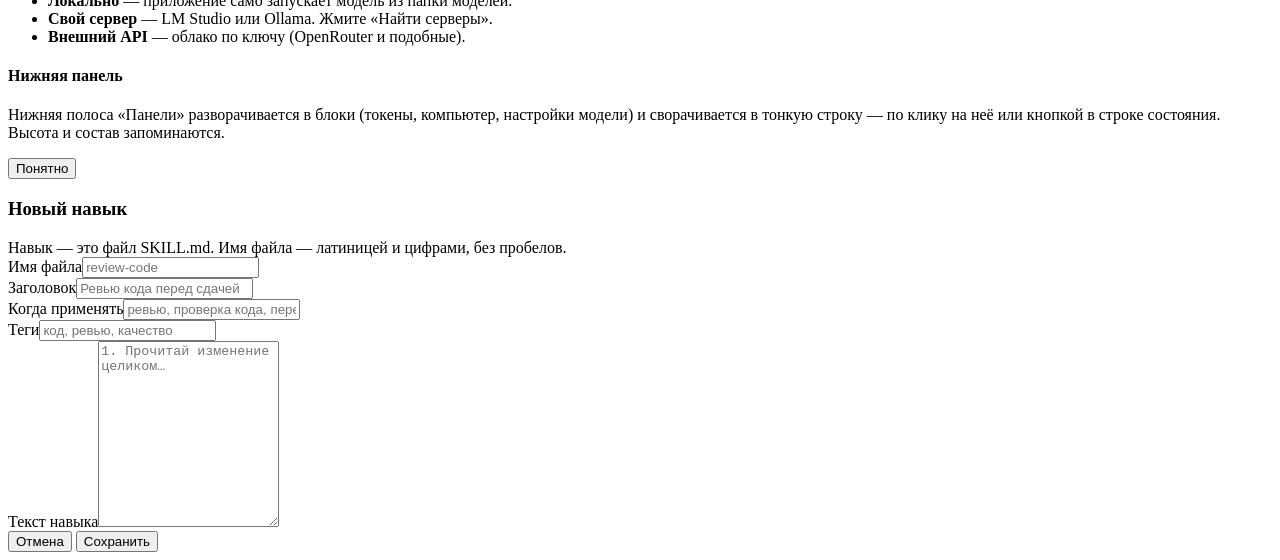
==== commit b815d932: "0.7.2: параллельные слоты, no-mmap/mlock, предупреждение о flash-attn" ====
--- a/app/ui/index.html
+++ b/app/ui/index.html
@@ -334,6 +334,15 @@
  <label class="row"><span>Flash-attn (ускорение)</span>
  <input type="checkbox" id="flashAttn" checked></label>
  <div class="sub">Нужен для квантованного кеша и ускоряет работу на длинном контексте. Если движок не поддерживает — выключите.</div>
+ <label class="row"><span>Без mmap (быстрее на HDD, больше ОЗУ)</span>
+ <input type="checkbox" id="noMmap"></label>
+ <div class="sub">mmap подгружает модель с диска по мере надобности. Без него модель сразу целиком читается в ОЗУ — на HDD быстрее, но памяти нужно больше.</div>
+ <label class="row"><span>Держать в памяти (mlock)</span>
+ <input type="checkbox" id="mlock"></label>
+ <div class="sub">Запрещает системе выгружать модель в файл подкачки. Нужен запас ОЗУ — иначе система начнёт тормозить.</div>
+ <label class="row"><span>Параллельных слотов</span>
+ <input type="number" id="parallel" min="1" max="4" step="1" class="wide"></label>
+ <div class="sub">1 — весь контекст одной задаче (обычный режим). 2–4 нужны серверу с несколькими клиентами: каждый слот получает свою долю контекста.</div>
  <label class="row"><span>Контекст, токенов</span>
  <input type="number" id="context" min="512" max="262144" step="512" class="wide" list="ctxPresets">
  <datalist id="ctxPresets">
